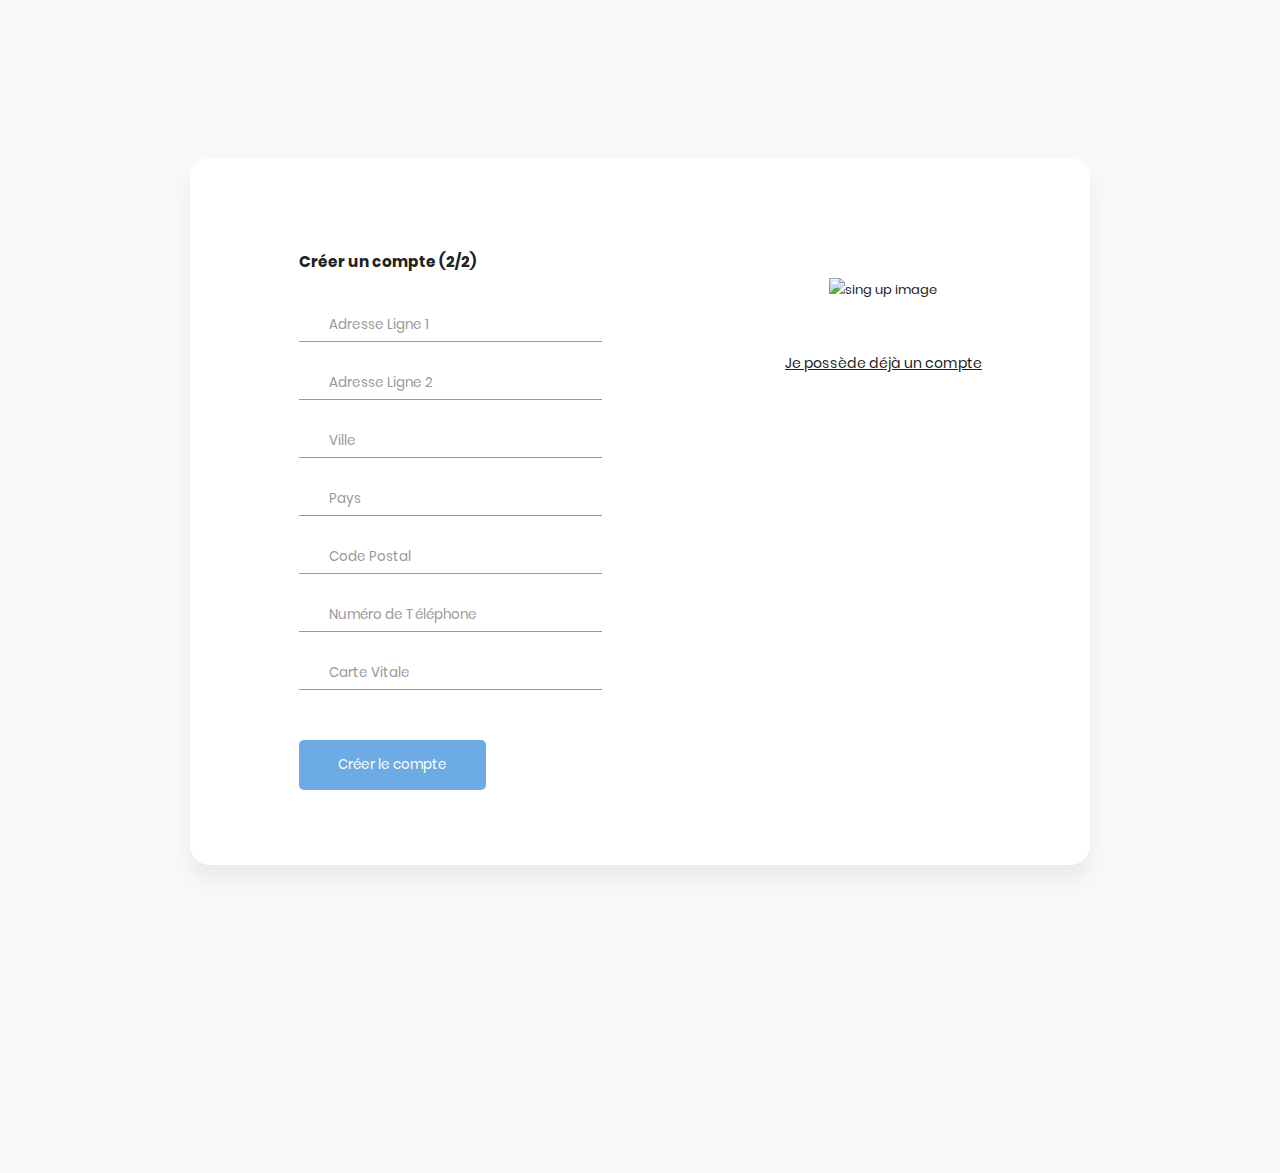
==== CreerCompte2.html @ 5ae64084 "Add files via upload" ====
<!DOCTYPE html>
<html lang="en">
<head>
    <meta charset="UTF-8">
    <meta name="viewport" content="width=device-width, initial-scale=1.0">
    <meta http-equiv="X-UA-Compatible" content="ie=edge">
    <title>Créer un Compte</title>

    <link rel="stylesheet" href="fonts/material-icon/css/material-design-iconic-font.min.css">

    <link rel="stylesheet" href="css/style.css">
    <link href="https://cdn.jsdelivr.net/npm/bootstrap@5.2.0-beta1/dist/css/bootstrap.min.css" rel="stylesheet" integrity="sha384-0evHe/X+R7YkIZDRvuzKMRqM+OrBnVFBL6DOitfPri4tjfHxaWutUpFmBp4vmVor" crossorigin="anonymous">
</head>
<body>

    <div class="main">

        <section class="signup">
            <div class="container">
                <div class="signup-content">
                    <div class="signup-form">
                        <h3 class="form-title">Créer un compte (2/2)</h3>
                        <form method="POST" class="register-form" id="register-form">
                            <div class="form-group">
                                <label for="AdL1"><i class="bi bi-house-fill"></i></label>
                                <input type="text" name="AdL1" id="AdL1" placeholder="Adresse Ligne 1"/>
                            </div>
                            <div class="form-group">
                                <label for="AdL2"><i class="bi bi-house-fill"></i></label>
                                <input type="text" name="AdL2" id="AdL2" placeholder="Adresse Ligne 2"/>
                            </div>
                            <div class="form-group">
                                <label for="Ville"><i class="bi bi-building"></i></label>
                                <input type="text" name="Ville" id="Ville" placeholder="Ville"/>
                            </div>
                            <div class="form-group">
                                <label for="Pays"><i class="bi bi-geo-alt-fill"></i></label>
                                <input type="text" name="Pays" id="Pays" placeholder="Pays"/>
                            </div>
                            <div class="form-group">
                                <label for="CopeP"><i class="bi bi-mailbox"></i></label>
                                <input type="text" name="CodeP" id="CodeP" placeholder="Code Postal"/>
                            </div>
                            <div class="form-group">
                                <label for="NumT"><i class="bi bi-phone"></i></label>
                                <input type="text" name="NumT" id="NumT" placeholder="Numéro de Téléphone"/>
                            </div>
                            
                            <div class="form-group">
                                <label for="CarteV"><i class="bi bi-postcard-heart-fill"></i></label>
                                <input type="text" name="CarteV" id="CarteV" placeholder="Carte Vitale"/>
                            </div>
                            <div class="form-group form-button">
                                <input type="submit" name="signup" id="signup" class="form-submit" value="Créer le compte"/>
                            </div>
                        </form>
                    </div>
                    <div class="signup-image">
                        <figure><img src="images/Docteur.jpg" alt="sing up image"></figure>
                        <a href="#" class="signup-image-link">Je possède déjà un compte</a>
                    </div>
                </div>
            </div>
    </div>

    <script src="vendor/jquery/jquery.min.js"></script>
    <script src="js/main.js"></script>
</body>
</html>
---- fonts/material-icon/css/material-design-iconic-font.min.css ----
@font-face{font-family:Material-Design-Iconic-Font;src:url(../fonts/Material-Design-Iconic-Font.woff2?v=2.2.0) format('woff2'),url(../fonts/Material-Design-Iconic-Font.woff?v=2.2.0) format('woff'),url(../fonts/Material-Design-Iconic-Font.ttf?v=2.2.0) format('truetype')}.zmdi{display:inline-block;font:normal normal normal 14px/1 'Material-Design-Iconic-Font';font-size:inherit;text-rendering:auto;-webkit-font-smoothing:antialiased;-moz-osx-font-smoothing:grayscale}.zmdi-hc-lg{font-size:1.33333333em;line-height:.75em;vertical-align:-15%}.zmdi-hc-2x{font-size:2em}.zmdi-hc-3x{font-size:3em}.zmdi-hc-4x{font-size:4em}.zmdi-hc-5x{font-size:5em}.zmdi-hc-fw{width:1.28571429em;text-align:center}.zmdi-hc-ul{padding-left:0;margin-left:2.14285714em;list-style-type:none}.zmdi-hc-ul>li{position:relative}.zmdi-hc-li{position:absolute;left:-2.14285714em;width:2.14285714em;top:.14285714em;text-align:center}.zmdi-hc-li.zmdi-hc-lg{left:-1.85714286em}.zmdi-hc-border{padding:.1em .25em;border:solid .1em #9e9e9e;border-radius:2px}.zmdi-hc-border-circle{padding:.1em .25em;border:solid .1em #9e9e9e;border-radius:50%}.zmdi.pull-left{float:left;margin-right:.15em}.zmdi.pull-right{float:right;margin-left:.15em}.zmdi-hc-spin{-webkit-animation:zmdi-spin 1.5s infinite linear;animation:zmdi-spin 1.5s infinite linear}.zmdi-hc-spin-reverse{-webkit-animation:zmdi-spin-reverse 1.5s infinite linear;animation:zmdi-spin-reverse 1.5s infinite linear}@-webkit-keyframes zmdi-spin{0%{-webkit-transform:rotate(0deg);transform:rotate(0deg)}100%{-webkit-transform:rotate(359deg);transform:rotate(359deg)}}@keyframes zmdi-spin{0%{-webkit-transform:rotate(0deg);transform:rotate(0deg)}100%{-webkit-transform:rotate(359deg);transform:rotate(359deg)}}@-webkit-keyframes zmdi-spin-reverse{0%{-webkit-transform:rotate(0deg);transform:rotate(0deg)}100%{-webkit-transform:rotate(-359deg);transform:rotate(-359deg)}}@keyframes zmdi-spin-reverse{0%{-webkit-transform:rotate(0deg);transform:rotate(0deg)}100%{-webkit-transform:rotate(-359deg);transform:rotate(-359deg)}}.zmdi-hc-rotate-90{-webkit-transform:rotate(90deg);-ms-transform:rotate(90deg);transform:rotate(90deg)}.zmdi-hc-rotate-180{-webkit-transform:rotate(180deg);-ms-transform:rotate(180deg);transform:rotate(180deg)}.zmdi-hc-rotate-270{-webkit-transform:rotate(270deg);-ms-transform:rotate(270deg);transform:rotate(270deg)}.zmdi-hc-flip-horizontal{-webkit-transform:scale(-1,1);-ms-transform:scale(-1,1);transform:scale(-1,1)}.zmdi-hc-flip-vertical{-webkit-transform:scale(1,-1);-ms-transform:scale(1,-1);transform:scale(1,-1)}.zmdi-hc-stack{position:relative;display:inline-block;width:2em;height:2em;line-height:2em;vertical-align:middle}.zmdi-hc-stack-1x,.zmdi-hc-stack-2x{position:absolute;left:0;width:100%;text-align:center}.zmdi-hc-stack-1x{line-height:inherit}.zmdi-hc-stack-2x{font-size:2em}.zmdi-hc-inverse{color:#fff}.zmdi-3d-rotation:before{content:'\f101'}.zmdi-airplane-off:before{content:'\f102'}.zmdi-airplane:before{content:'\f103'}.zmdi-album:before{content:'\f104'}.zmdi-archive:before{content:'\f105'}.zmdi-assignment-account:before{content:'\f106'}.zmdi-assignment-alert:before{content:'\f107'}.zmdi-assignment-check:before{content:'\f108'}.zmdi-assignment-o:before{content:'\f109'}.zmdi-assignment-return:before{content:'\f10a'}.zmdi-assignment-returned:before{content:'\f10b'}.zmdi-assignment:before{content:'\f10c'}.zmdi-attachment-alt:before{content:'\f10d'}.zmdi-attachment:before{content:'\f10e'}.zmdi-audio:before{content:'\f10f'}.zmdi-badge-check:before{content:'\f110'}.zmdi-balance-wallet:before{content:'\f111'}.zmdi-balance:before{content:'\f112'}.zmdi-battery-alert:before{content:'\f113'}.zmdi-battery-flash:before{content:'\f114'}.zmdi-battery-unknown:before{content:'\f115'}.zmdi-battery:before{content:'\f116'}.zmdi-bike:before{content:'\f117'}.zmdi-block-alt:before{content:'\f118'}.zmdi-block:before{content:'\f119'}.zmdi-boat:before{content:'\f11a'}.zmdi-book-image:before{content:'\f11b'}.zmdi-book:before{content:'\f11c'}.zmdi-bookmark-outline:before{content:'\f11d'}.zmdi-bookmark:before{content:'\f11e'}.zmdi-brush:before{content:'\f11f'}.zmdi-bug:before{content:'\f120'}.zmdi-bus:before{content:'\f121'}.zmdi-cake:before{content:'\f122'}.zmdi-car-taxi:before{content:'\f123'}.zmdi-car-wash:before{content:'\f124'}.zmdi-car:before{content:'\f125'}.zmdi-card-giftcard:before{content:'\f126'}.zmdi-card-membership:before{content:'\f127'}.zmdi-card-travel:before{content:'\f128'}.zmdi-card:before{content:'\f129'}.zmdi-case-check:before{content:'\f12a'}.zmdi-case-download:before{content:'\f12b'}.zmdi-case-play:before{content:'\f12c'}.zmdi-case:before{content:'\f12d'}.zmdi-cast-connected:before{content:'\f12e'}.zmdi-cast:before{content:'\f12f'}.zmdi-chart-donut:before{content:'\f130'}.zmdi-chart:before{content:'\f131'}.zmdi-city-alt:before{content:'\f132'}.zmdi-city:before{content:'\f133'}.zmdi-close-circle-o:before{content:'\f134'}.zmdi-close-circle:before{content:'\f135'}.zmdi-close:before{content:'\f136'}.zmdi-cocktail:before{content:'\f137'}.zmdi-code-setting:before{content:'\f138'}.zmdi-code-smartphone:before{content:'\f139'}.zmdi-code:before{content:'\f13a'}.zmdi-coffee:before{content:'\f13b'}.zmdi-collection-bookmark:before{content:'\f13c'}.zmdi-collection-case-play:before{content:'\f13d'}.zmdi-collection-folder-image:before{content:'\f13e'}.zmdi-collection-image-o:before{content:'\f13f'}.zmdi-collection-image:before{content:'\f140'}.zmdi-collection-item-1:before{content:'\f141'}.zmdi-collection-item-2:before{content:'\f142'}.zmdi-collection-item-3:before{content:'\f143'}.zmdi-collection-item-4:before{content:'\f144'}.zmdi-collection-item-5:before{content:'\f145'}.zmdi-collection-item-6:before{content:'\f146'}.zmdi-collection-item-7:before{content:'\f147'}.zmdi-collection-item-8:before{content:'\f148'}.zmdi-collection-item-9-plus:before{content:'\f149'}.zmdi-collection-item-9:before{content:'\f14a'}.zmdi-collection-item:before{content:'\f14b'}.zmdi-collection-music:before{content:'\f14c'}.zmdi-collection-pdf:before{content:'\f14d'}.zmdi-collection-plus:before{content:'\f14e'}.zmdi-collection-speaker:before{content:'\f14f'}.zmdi-collection-text:before{content:'\f150'}.zmdi-collection-video:before{content:'\f151'}.zmdi-compass:before{content:'\f152'}.zmdi-cutlery:before{content:'\f153'}.zmdi-delete:before{content:'\f154'}.zmdi-dialpad:before{content:'\f155'}.zmdi-dns:before{content:'\f156'}.zmdi-drink:before{content:'\f157'}.zmdi-edit:before{content:'\f158'}.zmdi-email-open:before{content:'\f159'}.zmdi-email:before{content:'\f15a'}.zmdi-eye-off:before{content:'\f15b'}.zmdi-eye:before{content:'\f15c'}.zmdi-eyedropper:before{content:'\f15d'}.zmdi-favorite-outline:before{content:'\f15e'}.zmdi-favorite:before{content:'\f15f'}.zmdi-filter-list:before{content:'\f160'}.zmdi-fire:before{content:'\f161'}.zmdi-flag:before{content:'\f162'}.zmdi-flare:before{content:'\f163'}.zmdi-flash-auto:before{content:'\f164'}.zmdi-flash-off:before{content:'\f165'}.zmdi-flash:before{content:'\f166'}.zmdi-flip:before{content:'\f167'}.zmdi-flower-alt:before{content:'\f168'}.zmdi-flower:before{content:'\f169'}.zmdi-font:before{content:'\f16a'}.zmdi-fullscreen-alt:before{content:'\f16b'}.zmdi-fullscreen-exit:before{content:'\f16c'}.zmdi-fullscreen:before{content:'\f16d'}.zmdi-functions:before{content:'\f16e'}.zmdi-gas-station:before{content:'\f16f'}.zmdi-gesture:before{content:'\f170'}.zmdi-globe-alt:before{content:'\f171'}.zmdi-globe-lock:before{content:'\f172'}.zmdi-globe:before{content:'\f173'}.zmdi-graduation-cap:before{content:'\f174'}.zmdi-home:before{content:'\f175'}.zmdi-hospital-alt:before{content:'\f176'}.zmdi-hospital:before{content:'\f177'}.zmdi-hotel:before{content:'\f178'}.zmdi-hourglass-alt:before{content:'\f179'}.zmdi-hourglass-outline:before{content:'\f17a'}.zmdi-hourglass:before{content:'\f17b'}.zmdi-http:before{content:'\f17c'}.zmdi-image-alt:before{content:'\f17d'}.zmdi-image-o:before{content:'\f17e'}.zmdi-image:before{content:'\f17f'}.zmdi-inbox:before{content:'\f180'}.zmdi-invert-colors-off:before{content:'\f181'}.zmdi-invert-colors:before{content:'\f182'}.zmdi-key:before{content:'\f183'}.zmdi-label-alt-outline:before{content:'\f184'}.zmdi-label-alt:before{content:'\f185'}.zmdi-label-heart:before{content:'\f186'}.zmdi-label:before{content:'\f187'}.zmdi-labels:before{content:'\f188'}.zmdi-lamp:before{content:'\f189'}.zmdi-landscape:before{content:'\f18a'}.zmdi-layers-off:before{content:'\f18b'}.zmdi-layers:before{content:'\f18c'}.zmdi-library:before{content:'\f18d'}.zmdi-link:before{content:'\f18e'}.zmdi-lock-open:before{content:'\f18f'}.zmdi-lock-outline:before{content:'\f190'}.zmdi-lock:before{content:'\f191'}.zmdi-mail-reply-all:before{content:'\f192'}.zmdi-mail-reply:before{content:'\f193'}.zmdi-mail-send:before{content:'\f194'}.zmdi-mall:before{content:'\f195'}.zmdi-map:before{content:'\f196'}.zmdi-menu:before{content:'\f197'}.zmdi-money-box:before{content:'\f198'}.zmdi-money-off:before{content:'\f199'}.zmdi-money:before{content:'\f19a'}.zmdi-more-vert:before{content:'\f19b'}.zmdi-more:before{content:'\f19c'}.zmdi-movie-alt:before{content:'\f19d'}.zmdi-movie:before{content:'\f19e'}.zmdi-nature-people:before{content:'\f19f'}.zmdi-nature:before{content:'\f1a0'}.zmdi-navigation:before{content:'\f1a1'}.zmdi-open-in-browser:before{content:'\f1a2'}.zmdi-open-in-new:before{content:'\f1a3'}.zmdi-palette:before{content:'\f1a4'}.zmdi-parking:before{content:'\f1a5'}.zmdi-pin-account:before{content:'\f1a6'}.zmdi-pin-assistant:before{content:'\f1a7'}.zmdi-pin-drop:before{content:'\f1a8'}.zmdi-pin-help:before{content:'\f1a9'}.zmdi-pin-off:before{content:'\f1aa'}.zmdi-pin:before{content:'\f1ab'}.zmdi-pizza:before{content:'\f1ac'}.zmdi-plaster:before{content:'\f1ad'}.zmdi-power-setting:before{content:'\f1ae'}.zmdi-power:before{content:'\f1af'}.zmdi-print:before{content:'\f1b0'}.zmdi-puzzle-piece:before{content:'\f1b1'}.zmdi-quote:before{content:'\f1b2'}.zmdi-railway:before{content:'\f1b3'}.zmdi-receipt:before{content:'\f1b4'}.zmdi-refresh-alt:before{content:'\f1b5'}.zmdi-refresh-sync-alert:before{content:'\f1b6'}.zmdi-refresh-sync-off:before{content:'\f1b7'}.zmdi-refresh-sync:before{content:'\f1b8'}.zmdi-refresh:before{content:'\f1b9'}.zmdi-roller:before{content:'\f1ba'}.zmdi-ruler:before{content:'\f1bb'}.zmdi-scissors:before{content:'\f1bc'}.zmdi-screen-rotation-lock:before{content:'\f1bd'}.zmdi-screen-rotation:before{content:'\f1be'}.zmdi-search-for:before{content:'\f1bf'}.zmdi-search-in-file:before{content:'\f1c0'}.zmdi-search-in-page:before{content:'\f1c1'}.zmdi-search-replace:before{content:'\f1c2'}.zmdi-search:before{content:'\f1c3'}.zmdi-seat:before{content:'\f1c4'}.zmdi-settings-square:before{content:'\f1c5'}.zmdi-settings:before{content:'\f1c6'}.zmdi-shield-check:before{content:'\f1c7'}.zmdi-shield-security:before{content:'\f1c8'}.zmdi-shopping-basket:before{content:'\f1c9'}.zmdi-shopping-cart-plus:before{content:'\f1ca'}.zmdi-shopping-cart:before{content:'\f1cb'}.zmdi-sign-in:before{content:'\f1cc'}.zmdi-sort-amount-asc:before{content:'\f1cd'}.zmdi-sort-amount-desc:before{content:'\f1ce'}.zmdi-sort-asc:before{content:'\f1cf'}.zmdi-sort-desc:before{content:'\f1d0'}.zmdi-spellcheck:before{content:'\f1d1'}.zmdi-storage:before{content:'\f1d2'}.zmdi-store-24:before{content:'\f1d3'}.zmdi-store:before{content:'\f1d4'}.zmdi-subway:before{content:'\f1d5'}.zmdi-sun:before{content:'\f1d6'}.zmdi-tab-unselected:before{content:'\f1d7'}.zmdi-tab:before{content:'\f1d8'}.zmdi-tag-close:before{content:'\f1d9'}.zmdi-tag-more:before{content:'\f1da'}.zmdi-tag:before{content:'\f1db'}.zmdi-thumb-down:before{content:'\f1dc'}.zmdi-thumb-up-down:before{content:'\f1dd'}.zmdi-thumb-up:before{content:'\f1de'}.zmdi-ticket-star:before{content:'\f1df'}.zmdi-toll:before{content:'\f1e0'}.zmdi-toys:before{content:'\f1e1'}.zmdi-traffic:before{content:'\f1e2'}.zmdi-translate:before{content:'\f1e3'}.zmdi-triangle-down:before{content:'\f1e4'}.zmdi-triangle-up:before{content:'\f1e5'}.zmdi-truck:before{content:'\f1e6'}.zmdi-turning-sign:before{content:'\f1e7'}.zmdi-wallpaper:before{content:'\f1e8'}.zmdi-washing-machine:before{content:'\f1e9'}.zmdi-window-maximize:before{content:'\f1ea'}.zmdi-window-minimize:before{content:'\f1eb'}.zmdi-window-restore:before{content:'\f1ec'}.zmdi-wrench:before{content:'\f1ed'}.zmdi-zoom-in:before{content:'\f1ee'}.zmdi-zoom-out:before{content:'\f1ef'}.zmdi-alert-circle-o:before{content:'\f1f0'}.zmdi-alert-circle:before{content:'\f1f1'}.zmdi-alert-octagon:before{content:'\f1f2'}.zmdi-alert-polygon:before{content:'\f1f3'}.zmdi-alert-triangle:before{content:'\f1f4'}.zmdi-help-outline:before{content:'\f1f5'}.zmdi-help:before{content:'\f1f6'}.zmdi-info-outline:before{content:'\f1f7'}.zmdi-info:before{content:'\f1f8'}.zmdi-notifications-active:before{content:'\f1f9'}.zmdi-notifications-add:before{content:'\f1fa'}.zmdi-notifications-none:before{content:'\f1fb'}.zmdi-notifications-off:before{content:'\f1fc'}.zmdi-notifications-paused:before{content:'\f1fd'}.zmdi-notifications:before{content:'\f1fe'}.zmdi-account-add:before{content:'\f1ff'}.zmdi-account-box-mail:before{content:'\f200'}.zmdi-account-box-o:before{content:'\f201'}.zmdi-account-box-phone:before{content:'\f202'}.zmdi-account-box:before{content:'\f203'}.zmdi-account-calendar:before{content:'\f204'}.zmdi-account-circle:before{content:'\f205'}.zmdi-account-o:before{content:'\f206'}.zmdi-account:before{content:'\f207'}.zmdi-accounts-add:before{content:'\f208'}.zmdi-accounts-alt:before{content:'\f209'}.zmdi-accounts-list-alt:before{content:'\f20a'}.zmdi-accounts-list:before{content:'\f20b'}.zmdi-accounts-outline:before{content:'\f20c'}.zmdi-accounts:before{content:'\f20d'}.zmdi-face:before{content:'\f20e'}.zmdi-female:before{content:'\f20f'}.zmdi-male-alt:before{content:'\f210'}.zmdi-male-female:before{content:'\f211'}.zmdi-male:before{content:'\f212'}.zmdi-mood-bad:before{content:'\f213'}.zmdi-mood:before{content:'\f214'}.zmdi-run:before{content:'\f215'}.zmdi-walk:before{content:'\f216'}.zmdi-cloud-box:before{content:'\f217'}.zmdi-cloud-circle:before{content:'\f218'}.zmdi-cloud-done:before{content:'\f219'}.zmdi-cloud-download:before{content:'\f21a'}.zmdi-cloud-off:before{content:'\f21b'}.zmdi-cloud-outline-alt:before{content:'\f21c'}.zmdi-cloud-outline:before{content:'\f21d'}.zmdi-cloud-upload:before{content:'\f21e'}.zmdi-cloud:before{content:'\f21f'}.zmdi-download:before{content:'\f220'}.zmdi-file-plus:before{content:'\f221'}.zmdi-file-text:before{content:'\f222'}.zmdi-file:before{content:'\f223'}.zmdi-folder-outline:before{content:'\f224'}.zmdi-folder-person:before{content:'\f225'}.zmdi-folder-star-alt:before{content:'\f226'}.zmdi-folder-star:before{content:'\f227'}.zmdi-folder:before{content:'\f228'}.zmdi-gif:before{content:'\f229'}.zmdi-upload:before{content:'\f22a'}.zmdi-border-all:before{content:'\f22b'}.zmdi-border-bottom:before{content:'\f22c'}.zmdi-border-clear:before{content:'\f22d'}.zmdi-border-color:before{content:'\f22e'}.zmdi-border-horizontal:before{content:'\f22f'}.zmdi-border-inner:before{content:'\f230'}.zmdi-border-left:before{content:'\f231'}.zmdi-border-outer:before{content:'\f232'}.zmdi-border-right:before{content:'\f233'}.zmdi-border-style:before{content:'\f234'}.zmdi-border-top:before{content:'\f235'}.zmdi-border-vertical:before{content:'\f236'}.zmdi-copy:before{content:'\f237'}.zmdi-crop:before{content:'\f238'}.zmdi-format-align-center:before{content:'\f239'}.zmdi-format-align-justify:before{content:'\f23a'}.zmdi-format-align-left:before{content:'\f23b'}.zmdi-format-align-right:before{content:'\f23c'}.zmdi-format-bold:before{content:'\f23d'}.zmdi-format-clear-all:before{content:'\f23e'}.zmdi-format-clear:before{content:'\f23f'}.zmdi-format-color-fill:before{content:'\f240'}.zmdi-format-color-reset:before{content:'\f241'}.zmdi-format-color-text:before{content:'\f242'}.zmdi-format-indent-decrease:before{content:'\f243'}.zmdi-format-indent-increase:before{content:'\f244'}.zmdi-format-italic:before{content:'\f245'}.zmdi-format-line-spacing:before{content:'\f246'}.zmdi-format-list-bulleted:before{content:'\f247'}.zmdi-format-list-numbered:before{content:'\f248'}.zmdi-format-ltr:before{content:'\f249'}.zmdi-format-rtl:before{content:'\f24a'}.zmdi-format-size:before{content:'\f24b'}.zmdi-format-strikethrough-s:before{content:'\f24c'}.zmdi-format-strikethrough:before{content:'\f24d'}.zmdi-format-subject:before{content:'\f24e'}.zmdi-format-underlined:before{content:'\f24f'}.zmdi-format-valign-bottom:before{content:'\f250'}.zmdi-format-valign-center:before{content:'\f251'}.zmdi-format-valign-top:before{content:'\f252'}.zmdi-redo:before{content:'\f253'}.zmdi-select-all:before{content:'\f254'}.zmdi-space-bar:before{content:'\f255'}.zmdi-text-format:before{content:'\f256'}.zmdi-transform:before{content:'\f257'}.zmdi-undo:before{content:'\f258'}.zmdi-wrap-text:before{content:'\f259'}.zmdi-comment-alert:before{content:'\f25a'}.zmdi-comment-alt-text:before{content:'\f25b'}.zmdi-comment-alt:before{content:'\f25c'}.zmdi-comment-edit:before{content:'\f25d'}.zmdi-comment-image:before{content:'\f25e'}.zmdi-comment-list:before{content:'\f25f'}.zmdi-comment-more:before{content:'\f260'}.zmdi-comment-outline:before{content:'\f261'}.zmdi-comment-text-alt:before{content:'\f262'}.zmdi-comment-text:before{content:'\f263'}.zmdi-comment-video:before{content:'\f264'}.zmdi-comment:before{content:'\f265'}.zmdi-comments:before{content:'\f266'}.zmdi-check-all:before{content:'\f267'}.zmdi-check-circle-u:before{content:'\f268'}.zmdi-check-circle:before{content:'\f269'}.zmdi-check-square:before{content:'\f26a'}.zmdi-check:before{content:'\f26b'}.zmdi-circle-o:before{content:'\f26c'}.zmdi-circle:before{content:'\f26d'}.zmdi-dot-circle-alt:before{content:'\f26e'}.zmdi-dot-circle:before{content:'\f26f'}.zmdi-minus-circle-outline:before{content:'\f270'}.zmdi-minus-circle:before{content:'\f271'}.zmdi-minus-square:before{content:'\f272'}.zmdi-minus:before{content:'\f273'}.zmdi-plus-circle-o-duplicate:before{content:'\f274'}.zmdi-plus-circle-o:before{content:'\f275'}.zmdi-plus-circle:before{content:'\f276'}.zmdi-plus-square:before{content:'\f277'}.zmdi-plus:before{content:'\f278'}.zmdi-square-o:before{content:'\f279'}.zmdi-star-circle:before{content:'\f27a'}.zmdi-star-half:before{content:'\f27b'}.zmdi-star-outline:before{content:'\f27c'}.zmdi-star:before{content:'\f27d'}.zmdi-bluetooth-connected:before{content:'\f27e'}.zmdi-bluetooth-off:before{content:'\f27f'}.zmdi-bluetooth-search:before{content:'\f280'}.zmdi-bluetooth-setting:before{content:'\f281'}.zmdi-bluetooth:before{content:'\f282'}.zmdi-camera-add:before{content:'\f283'}.zmdi-camera-alt:before{content:'\f284'}.zmdi-camera-bw:before{content:'\f285'}.zmdi-camera-front:before{content:'\f286'}.zmdi-camera-mic:before{content:'\f287'}.zmdi-camera-party-mode:before{content:'\f288'}.zmdi-camera-rear:before{content:'\f289'}.zmdi-camera-roll:before{content:'\f28a'}.zmdi-camera-switch:before{content:'\f28b'}.zmdi-camera:before{content:'\f28c'}.zmdi-card-alert:before{content:'\f28d'}.zmdi-card-off:before{content:'\f28e'}.zmdi-card-sd:before{content:'\f28f'}.zmdi-card-sim:before{content:'\f290'}.zmdi-desktop-mac:before{content:'\f291'}.zmdi-desktop-windows:before{content:'\f292'}.zmdi-device-hub:before{content:'\f293'}.zmdi-devices-off:before{content:'\f294'}.zmdi-devices:before{content:'\f295'}.zmdi-dock:before{content:'\f296'}.zmdi-floppy:before{content:'\f297'}.zmdi-gamepad:before{content:'\f298'}.zmdi-gps-dot:before{content:'\f299'}.zmdi-gps-off:before{content:'\f29a'}.zmdi-gps:before{content:'\f29b'}.zmdi-headset-mic:before{content:'\f29c'}.zmdi-headset:before{content:'\f29d'}.zmdi-input-antenna:before{content:'\f29e'}.zmdi-input-composite:before{content:'\f29f'}.zmdi-input-hdmi:before{content:'\f2a0'}.zmdi-input-power:before{content:'\f2a1'}.zmdi-input-svideo:before{content:'\f2a2'}.zmdi-keyboard-hide:before{content:'\f2a3'}.zmdi-keyboard:before{content:'\f2a4'}.zmdi-laptop-chromebook:before{content:'\f2a5'}.zmdi-laptop-mac:before{content:'\f2a6'}.zmdi-laptop:before{content:'\f2a7'}.zmdi-mic-off:before{content:'\f2a8'}.zmdi-mic-outline:before{content:'\f2a9'}.zmdi-mic-setting:before{content:'\f2aa'}.zmdi-mic:before{content:'\f2ab'}.zmdi-mouse:before{content:'\f2ac'}.zmdi-network-alert:before{content:'\f2ad'}.zmdi-network-locked:before{content:'\f2ae'}.zmdi-network-off:before{content:'\f2af'}.zmdi-network-outline:before{content:'\f2b0'}.zmdi-network-setting:before{content:'\f2b1'}.zmdi-network:before{content:'\f2b2'}.zmdi-phone-bluetooth:before{content:'\f2b3'}.zmdi-phone-end:before{content:'\f2b4'}.zmdi-phone-forwarded:before{content:'\f2b5'}.zmdi-phone-in-talk:before{content:'\f2b6'}.zmdi-phone-locked:before{content:'\f2b7'}.zmdi-phone-missed:before{content:'\f2b8'}.zmdi-phone-msg:before{content:'\f2b9'}.zmdi-phone-paused:before{content:'\f2ba'}.zmdi-phone-ring:before{content:'\f2bb'}.zmdi-phone-setting:before{content:'\f2bc'}.zmdi-phone-sip:before{content:'\f2bd'}.zmdi-phone:before{content:'\f2be'}.zmdi-portable-wifi-changes:before{content:'\f2bf'}.zmdi-portable-wifi-off:before{content:'\f2c0'}.zmdi-portable-wifi:before{content:'\f2c1'}.zmdi-radio:before{content:'\f2c2'}.zmdi-reader:before{content:'\f2c3'}.zmdi-remote-control-alt:before{content:'\f2c4'}.zmdi-remote-control:before{content:'\f2c5'}.zmdi-router:before{content:'\f2c6'}.zmdi-scanner:before{content:'\f2c7'}.zmdi-smartphone-android:before{content:'\f2c8'}.zmdi-smartphone-download:before{content:'\f2c9'}.zmdi-smartphone-erase:before{content:'\f2ca'}.zmdi-smartphone-info:before{content:'\f2cb'}.zmdi-smartphone-iphone:before{content:'\f2cc'}.zmdi-smartphone-landscape-lock:before{content:'\f2cd'}.zmdi-smartphone-landscape:before{content:'\f2ce'}.zmdi-smartphone-lock:before{content:'\f2cf'}.zmdi-smartphone-portrait-lock:before{content:'\f2d0'}.zmdi-smartphone-ring:before{content:'\f2d1'}.zmdi-smartphone-setting:before{content:'\f2d2'}.zmdi-smartphone-setup:before{content:'\f2d3'}.zmdi-smartphone:before{content:'\f2d4'}.zmdi-speaker:before{content:'\f2d5'}.zmdi-tablet-android:before{content:'\f2d6'}.zmdi-tablet-mac:before{content:'\f2d7'}.zmdi-tablet:before{content:'\f2d8'}.zmdi-tv-alt-play:before{content:'\f2d9'}.zmdi-tv-list:before{content:'\f2da'}.zmdi-tv-play:before{content:'\f2db'}.zmdi-tv:before{content:'\f2dc'}.zmdi-usb:before{content:'\f2dd'}.zmdi-videocam-off:before{content:'\f2de'}.zmdi-videocam-switch:before{content:'\f2df'}.zmdi-videocam:before{content:'\f2e0'}.zmdi-watch:before{content:'\f2e1'}.zmdi-wifi-alt-2:before{content:'\f2e2'}.zmdi-wifi-alt:before{content:'\f2e3'}.zmdi-wifi-info:before{content:'\f2e4'}.zmdi-wifi-lock:before{content:'\f2e5'}.zmdi-wifi-off:before{content:'\f2e6'}.zmdi-wifi-outline:before{content:'\f2e7'}.zmdi-wifi:before{content:'\f2e8'}.zmdi-arrow-left-bottom:before{content:'\f2e9'}.zmdi-arrow-left:before{content:'\f2ea'}.zmdi-arrow-merge:before{content:'\f2eb'}.zmdi-arrow-missed:before{content:'\f2ec'}.zmdi-arrow-right-top:before{content:'\f2ed'}.zmdi-arrow-right:before{content:'\f2ee'}.zmdi-arrow-split:before{content:'\f2ef'}.zmdi-arrows:before{content:'\f2f0'}.zmdi-caret-down-circle:before{content:'\f2f1'}.zmdi-caret-down:before{content:'\f2f2'}.zmdi-caret-left-circle:before{content:'\f2f3'}.zmdi-caret-left:before{content:'\f2f4'}.zmdi-caret-right-circle:before{content:'\f2f5'}.zmdi-caret-right:before{content:'\f2f6'}.zmdi-caret-up-circle:before{content:'\f2f7'}.zmdi-caret-up:before{content:'\f2f8'}.zmdi-chevron-down:before{content:'\f2f9'}.zmdi-chevron-left:before{content:'\f2fa'}.zmdi-chevron-right:before{content:'\f2fb'}.zmdi-chevron-up:before{content:'\f2fc'}.zmdi-forward:before{content:'\f2fd'}.zmdi-long-arrow-down:before{content:'\f2fe'}.zmdi-long-arrow-left:before{content:'\f2ff'}.zmdi-long-arrow-return:before{content:'\f300'}.zmdi-long-arrow-right:before{content:'\f301'}.zmdi-long-arrow-tab:before{content:'\f302'}.zmdi-long-arrow-up:before{content:'\f303'}.zmdi-rotate-ccw:before{content:'\f304'}.zmdi-rotate-cw:before{content:'\f305'}.zmdi-rotate-left:before{content:'\f306'}.zmdi-rotate-right:before{content:'\f307'}.zmdi-square-down:before{content:'\f308'}.zmdi-square-right:before{content:'\f309'}.zmdi-swap-alt:before{content:'\f30a'}.zmdi-swap-vertical-circle:before{content:'\f30b'}.zmdi-swap-vertical:before{content:'\f30c'}.zmdi-swap:before{content:'\f30d'}.zmdi-trending-down:before{content:'\f30e'}.zmdi-trending-flat:before{content:'\f30f'}.zmdi-trending-up:before{content:'\f310'}.zmdi-unfold-less:before{content:'\f311'}.zmdi-unfold-more:before{content:'\f312'}.zmdi-apps:before{content:'\f313'}.zmdi-grid-off:before{content:'\f314'}.zmdi-grid:before{content:'\f315'}.zmdi-view-agenda:before{content:'\f316'}.zmdi-view-array:before{content:'\f317'}.zmdi-view-carousel:before{content:'\f318'}.zmdi-view-column:before{content:'\f319'}.zmdi-view-comfy:before{content:'\f31a'}.zmdi-view-compact:before{content:'\f31b'}.zmdi-view-dashboard:before{content:'\f31c'}.zmdi-view-day:before{content:'\f31d'}.zmdi-view-headline:before{content:'\f31e'}.zmdi-view-list-alt:before{content:'\f31f'}.zmdi-view-list:before{content:'\f320'}.zmdi-view-module:before{content:'\f321'}.zmdi-view-quilt:before{content:'\f322'}.zmdi-view-stream:before{content:'\f323'}.zmdi-view-subtitles:before{content:'\f324'}.zmdi-view-toc:before{content:'\f325'}.zmdi-view-web:before{content:'\f326'}.zmdi-view-week:before{content:'\f327'}.zmdi-widgets:before{content:'\f328'}.zmdi-alarm-check:before{content:'\f329'}.zmdi-alarm-off:before{content:'\f32a'}.zmdi-alarm-plus:before{content:'\f32b'}.zmdi-alarm-snooze:before{content:'\f32c'}.zmdi-alarm:before{content:'\f32d'}.zmdi-calendar-alt:before{content:'\f32e'}.zmdi-calendar-check:before{content:'\f32f'}.zmdi-calendar-close:before{content:'\f330'}.zmdi-calendar-note:before{content:'\f331'}.zmdi-calendar:before{content:'\f332'}.zmdi-time-countdown:before{content:'\f333'}.zmdi-time-interval:before{content:'\f334'}.zmdi-time-restore-setting:before{content:'\f335'}.zmdi-time-restore:before{content:'\f336'}.zmdi-time:before{content:'\f337'}.zmdi-timer-off:before{content:'\f338'}.zmdi-timer:before{content:'\f339'}.zmdi-android-alt:before{content:'\f33a'}.zmdi-android:before{content:'\f33b'}.zmdi-apple:before{content:'\f33c'}.zmdi-behance:before{content:'\f33d'}.zmdi-codepen:before{content:'\f33e'}.zmdi-dribbble:before{content:'\f33f'}.zmdi-dropbox:before{content:'\f340'}.zmdi-evernote:before{content:'\f341'}.zmdi-facebook-box:before{content:'\f342'}.zmdi-facebook:before{content:'\f343'}.zmdi-github-box:before{content:'\f344'}.zmdi-github:before{content:'\f345'}.zmdi-google-drive:before{content:'\f346'}.zmdi-google-earth:before{content:'\f347'}.zmdi-google-glass:before{content:'\f348'}.zmdi-google-maps:before{content:'\f349'}.zmdi-google-pages:before{content:'\f34a'}.zmdi-google-play:before{content:'\f34b'}.zmdi-google-plus-box:before{content:'\f34c'}.zmdi-google-plus:before{content:'\f34d'}.zmdi-google:before{content:'\f34e'}.zmdi-instagram:before{content:'\f34f'}.zmdi-language-css3:before{content:'\f350'}.zmdi-language-html5:before{content:'\f351'}.zmdi-language-javascript:before{content:'\f352'}.zmdi-language-python-alt:before{content:'\f353'}.zmdi-language-python:before{content:'\f354'}.zmdi-lastfm:before{content:'\f355'}.zmdi-linkedin-box:before{content:'\f356'}.zmdi-paypal:before{content:'\f357'}.zmdi-pinterest-box:before{content:'\f358'}.zmdi-pocket:before{content:'\f359'}.zmdi-polymer:before{content:'\f35a'}.zmdi-share:before{content:'\f35b'}.zmdi-stackoverflow:before{content:'\f35c'}.zmdi-steam-square:before{content:'\f35d'}.zmdi-steam:before{content:'\f35e'}.zmdi-twitter-box:before{content:'\f35f'}.zmdi-twitter:before{content:'\f360'}.zmdi-vk:before{content:'\f361'}.zmdi-wikipedia:before{content:'\f362'}.zmdi-windows:before{content:'\f363'}.zmdi-aspect-ratio-alt:before{content:'\f364'}.zmdi-aspect-ratio:before{content:'\f365'}.zmdi-blur-circular:before{content:'\f366'}.zmdi-blur-linear:before{content:'\f367'}.zmdi-blur-off:before{content:'\f368'}.zmdi-blur:before{content:'\f369'}.zmdi-brightness-2:before{content:'\f36a'}.zmdi-brightness-3:before{content:'\f36b'}.zmdi-brightness-4:before{content:'\f36c'}.zmdi-brightness-5:before{content:'\f36d'}.zmdi-brightness-6:before{content:'\f36e'}.zmdi-brightness-7:before{content:'\f36f'}.zmdi-brightness-auto:before{content:'\f370'}.zmdi-brightness-setting:before{content:'\f371'}.zmdi-broken-image:before{content:'\f372'}.zmdi-center-focus-strong:before{content:'\f373'}.zmdi-center-focus-weak:before{content:'\f374'}.zmdi-compare:before{content:'\f375'}.zmdi-crop-16-9:before{content:'\f376'}.zmdi-crop-3-2:before{content:'\f377'}.zmdi-crop-5-4:before{content:'\f378'}.zmdi-crop-7-5:before{content:'\f379'}.zmdi-crop-din:before{content:'\f37a'}.zmdi-crop-free:before{content:'\f37b'}.zmdi-crop-landscape:before{content:'\f37c'}.zmdi-crop-portrait:before{content:'\f37d'}.zmdi-crop-square:before{content:'\f37e'}.zmdi-exposure-alt:before{content:'\f37f'}.zmdi-exposure:before{content:'\f380'}.zmdi-filter-b-and-w:before{content:'\f381'}.zmdi-filter-center-focus:before{content:'\f382'}.zmdi-filter-frames:before{content:'\f383'}.zmdi-filter-tilt-shift:before{content:'\f384'}.zmdi-gradient:before{content:'\f385'}.zmdi-grain:before{content:'\f386'}.zmdi-graphic-eq:before{content:'\f387'}.zmdi-hdr-off:before{content:'\f388'}.zmdi-hdr-strong:before{content:'\f389'}.zmdi-hdr-weak:before{content:'\f38a'}.zmdi-hdr:before{content:'\f38b'}.zmdi-iridescent:before{content:'\f38c'}.zmdi-leak-off:before{content:'\f38d'}.zmdi-leak:before{content:'\f38e'}.zmdi-looks:before{content:'\f38f'}.zmdi-loupe:before{content:'\f390'}.zmdi-panorama-horizontal:before{content:'\f391'}.zmdi-panorama-vertical:before{content:'\f392'}.zmdi-panorama-wide-angle:before{content:'\f393'}.zmdi-photo-size-select-large:before{content:'\f394'}.zmdi-photo-size-select-small:before{content:'\f395'}.zmdi-picture-in-picture:before{content:'\f396'}.zmdi-slideshow:before{content:'\f397'}.zmdi-texture:before{content:'\f398'}.zmdi-tonality:before{content:'\f399'}.zmdi-vignette:before{content:'\f39a'}.zmdi-wb-auto:before{content:'\f39b'}.zmdi-eject-alt:before{content:'\f39c'}.zmdi-eject:before{content:'\f39d'}.zmdi-equalizer:before{content:'\f39e'}.zmdi-fast-forward:before{content:'\f39f'}.zmdi-fast-rewind:before{content:'\f3a0'}.zmdi-forward-10:before{content:'\f3a1'}.zmdi-forward-30:before{content:'\f3a2'}.zmdi-forward-5:before{content:'\f3a3'}.zmdi-hearing:before{content:'\f3a4'}.zmdi-pause-circle-outline:before{content:'\f3a5'}.zmdi-pause-circle:before{content:'\f3a6'}.zmdi-pause:before{content:'\f3a7'}.zmdi-play-circle-outline:before{content:'\f3a8'}.zmdi-play-circle:before{content:'\f3a9'}.zmdi-play:before{content:'\f3aa'}.zmdi-playlist-audio:before{content:'\f3ab'}.zmdi-playlist-plus:before{content:'\f3ac'}.zmdi-repeat-one:before{content:'\f3ad'}.zmdi-repeat:before{content:'\f3ae'}.zmdi-replay-10:before{content:'\f3af'}.zmdi-replay-30:before{content:'\f3b0'}.zmdi-replay-5:before{content:'\f3b1'}.zmdi-replay:before{content:'\f3b2'}.zmdi-shuffle:before{content:'\f3b3'}.zmdi-skip-next:before{content:'\f3b4'}.zmdi-skip-previous:before{content:'\f3b5'}.zmdi-stop:before{content:'\f3b6'}.zmdi-surround-sound:before{content:'\f3b7'}.zmdi-tune:before{content:'\f3b8'}.zmdi-volume-down:before{content:'\f3b9'}.zmdi-volume-mute:before{content:'\f3ba'}.zmdi-volume-off:before{content:'\f3bb'}.zmdi-volume-up:before{content:'\f3bc'}.zmdi-n-1-square:before{content:'\f3bd'}.zmdi-n-2-square:before{content:'\f3be'}.zmdi-n-3-square:before{content:'\f3bf'}.zmdi-n-4-square:before{content:'\f3c0'}.zmdi-n-5-square:before{content:'\f3c1'}.zmdi-n-6-square:before{content:'\f3c2'}.zmdi-neg-1:before{content:'\f3c3'}.zmdi-neg-2:before{content:'\f3c4'}.zmdi-plus-1:before{content:'\f3c5'}.zmdi-plus-2:before{content:'\f3c6'}.zmdi-sec-10:before{content:'\f3c7'}.zmdi-sec-3:before{content:'\f3c8'}.zmdi-zero:before{content:'\f3c9'}.zmdi-airline-seat-flat-angled:before{content:'\f3ca'}.zmdi-airline-seat-flat:before{content:'\f3cb'}.zmdi-airline-seat-individual-suite:before{content:'\f3cc'}.zmdi-airline-seat-legroom-extra:before{content:'\f3cd'}.zmdi-airline-seat-legroom-normal:before{content:'\f3ce'}.zmdi-airline-seat-legroom-reduced:before{content:'\f3cf'}.zmdi-airline-seat-recline-extra:before{content:'\f3d0'}.zmdi-airline-seat-recline-normal:before{content:'\f3d1'}.zmdi-airplay:before{content:'\f3d2'}.zmdi-closed-caption:before{content:'\f3d3'}.zmdi-confirmation-number:before{content:'\f3d4'}.zmdi-developer-board:before{content:'\f3d5'}.zmdi-disc-full:before{content:'\f3d6'}.zmdi-explicit:before{content:'\f3d7'}.zmdi-flight-land:before{content:'\f3d8'}.zmdi-flight-takeoff:before{content:'\f3d9'}.zmdi-flip-to-back:before{content:'\f3da'}.zmdi-flip-to-front:before{content:'\f3db'}.zmdi-group-work:before{content:'\f3dc'}.zmdi-hd:before{content:'\f3dd'}.zmdi-hq:before{content:'\f3de'}.zmdi-markunread-mailbox:before{content:'\f3df'}.zmdi-memory:before{content:'\f3e0'}.zmdi-nfc:before{content:'\f3e1'}.zmdi-play-for-work:before{content:'\f3e2'}.zmdi-power-input:before{content:'\f3e3'}.zmdi-present-to-all:before{content:'\f3e4'}.zmdi-satellite:before{content:'\f3e5'}.zmdi-tap-and-play:before{content:'\f3e6'}.zmdi-vibration:before{content:'\f3e7'}.zmdi-voicemail:before{content:'\f3e8'}.zmdi-group:before{content:'\f3e9'}.zmdi-rss:before{content:'\f3ea'}.zmdi-shape:before{content:'\f3eb'}.zmdi-spinner:before{content:'\f3ec'}.zmdi-ungroup:before{content:'\f3ed'}.zmdi-500px:before{content:'\f3ee'}.zmdi-8tracks:before{content:'\f3ef'}.zmdi-amazon:before{content:'\f3f0'}.zmdi-blogger:before{content:'\f3f1'}.zmdi-delicious:before{content:'\f3f2'}.zmdi-disqus:before{content:'\f3f3'}.zmdi-flattr:before{content:'\f3f4'}.zmdi-flickr:before{content:'\f3f5'}.zmdi-github-alt:before{content:'\f3f6'}.zmdi-google-old:before{content:'\f3f7'}.zmdi-linkedin:before{content:'\f3f8'}.zmdi-odnoklassniki:before{content:'\f3f9'}.zmdi-outlook:before{content:'\f3fa'}.zmdi-paypal-alt:before{content:'\f3fb'}.zmdi-pinterest:before{content:'\f3fc'}.zmdi-playstation:before{content:'\f3fd'}.zmdi-reddit:before{content:'\f3fe'}.zmdi-skype:before{content:'\f3ff'}.zmdi-slideshare:before{content:'\f400'}.zmdi-soundcloud:before{content:'\f401'}.zmdi-tumblr:before{content:'\f402'}.zmdi-twitch:before{content:'\f403'}.zmdi-vimeo:before{content:'\f404'}.zmdi-whatsapp:before{content:'\f405'}.zmdi-xbox:before{content:'\f406'}.zmdi-yahoo:before{content:'\f407'}.zmdi-youtube-play:before{content:'\f408'}.zmdi-youtube:before{content:'\f409'}.zmdi-3d-rotation:before{content:'\f101'}.zmdi-airplane-off:before{content:'\f102'}.zmdi-airplane:before{content:'\f103'}.zmdi-album:before{content:'\f104'}.zmdi-archive:before{content:'\f105'}.zmdi-assignment-account:before{content:'\f106'}.zmdi-assignment-alert:before{content:'\f107'}.zmdi-assignment-check:before{content:'\f108'}.zmdi-assignment-o:before{content:'\f109'}.zmdi-assignment-return:before{content:'\f10a'}.zmdi-assignment-returned:before{content:'\f10b'}.zmdi-assignment:before{content:'\f10c'}.zmdi-attachment-alt:before{content:'\f10d'}.zmdi-attachment:before{content:'\f10e'}.zmdi-audio:before{content:'\f10f'}.zmdi-badge-check:before{content:'\f110'}.zmdi-balance-wallet:before{content:'\f111'}.zmdi-balance:before{content:'\f112'}.zmdi-battery-alert:before{content:'\f113'}.zmdi-battery-flash:before{content:'\f114'}.zmdi-battery-unknown:before{content:'\f115'}.zmdi-battery:before{content:'\f116'}.zmdi-bike:before{content:'\f117'}.zmdi-block-alt:before{content:'\f118'}.zmdi-block:before{content:'\f119'}.zmdi-boat:before{content:'\f11a'}.zmdi-book-image:before{content:'\f11b'}.zmdi-book:before{content:'\f11c'}.zmdi-bookmark-outline:before{content:'\f11d'}.zmdi-bookmark:before{content:'\f11e'}.zmdi-brush:before{content:'\f11f'}.zmdi-bug:before{content:'\f120'}.zmdi-bus:before{content:'\f121'}.zmdi-cake:before{content:'\f122'}.zmdi-car-taxi:before{content:'\f123'}.zmdi-car-wash:before{content:'\f124'}.zmdi-car:before{content:'\f125'}.zmdi-card-giftcard:before{content:'\f126'}.zmdi-card-membership:before{content:'\f127'}.zmdi-card-travel:before{content:'\f128'}.zmdi-card:before{content:'\f129'}.zmdi-case-check:before{content:'\f12a'}.zmdi-case-download:before{content:'\f12b'}.zmdi-case-play:before{content:'\f12c'}.zmdi-case:before{content:'\f12d'}.zmdi-cast-connected:before{content:'\f12e'}.zmdi-cast:before{content:'\f12f'}.zmdi-chart-donut:before{content:'\f130'}.zmdi-chart:before{content:'\f131'}.zmdi-city-alt:before{content:'\f132'}.zmdi-city:before{content:'\f133'}.zmdi-close-circle-o:before{content:'\f134'}.zmdi-close-circle:before{content:'\f135'}.zmdi-close:before{content:'\f136'}.zmdi-cocktail:before{content:'\f137'}.zmdi-code-setting:before{content:'\f138'}.zmdi-code-smartphone:before{content:'\f139'}.zmdi-code:before{content:'\f13a'}.zmdi-coffee:before{content:'\f13b'}.zmdi-collection-bookmark:before{content:'\f13c'}.zmdi-collection-case-play:before{content:'\f13d'}.zmdi-collection-folder-image:before{content:'\f13e'}.zmdi-collection-image-o:before{content:'\f13f'}.zmdi-collection-image:before{content:'\f140'}.zmdi-collection-item-1:before{content:'\f141'}.zmdi-collection-item-2:before{content:'\f142'}.zmdi-collection-item-3:before{content:'\f143'}.zmdi-collection-item-4:before{content:'\f144'}.zmdi-collection-item-5:before{content:'\f145'}.zmdi-collection-item-6:before{content:'\f146'}.zmdi-collection-item-7:before{content:'\f147'}.zmdi-collection-item-8:before{content:'\f148'}.zmdi-collection-item-9-plus:before{content:'\f149'}.zmdi-collection-item-9:before{content:'\f14a'}.zmdi-collection-item:before{content:'\f14b'}.zmdi-collection-music:before{content:'\f14c'}.zmdi-collection-pdf:before{content:'\f14d'}.zmdi-collection-plus:before{content:'\f14e'}.zmdi-collection-speaker:before{content:'\f14f'}.zmdi-collection-text:before{content:'\f150'}.zmdi-collection-video:before{content:'\f151'}.zmdi-compass:before{content:'\f152'}.zmdi-cutlery:before{content:'\f153'}.zmdi-delete:before{content:'\f154'}.zmdi-dialpad:before{content:'\f155'}.zmdi-dns:before{content:'\f156'}.zmdi-drink:before{content:'\f157'}.zmdi-edit:before{content:'\f158'}.zmdi-email-open:before{content:'\f159'}.zmdi-email:before{content:'\f15a'}.zmdi-eye-off:before{content:'\f15b'}.zmdi-eye:before{content:'\f15c'}.zmdi-eyedropper:before{content:'\f15d'}.zmdi-favorite-outline:before{content:'\f15e'}.zmdi-favorite:before{content:'\f15f'}.zmdi-filter-list:before{content:'\f160'}.zmdi-fire:before{content:'\f161'}.zmdi-flag:before{content:'\f162'}.zmdi-flare:before{content:'\f163'}.zmdi-flash-auto:before{content:'\f164'}.zmdi-flash-off:before{content:'\f165'}.zmdi-flash:before{content:'\f166'}.zmdi-flip:before{content:'\f167'}.zmdi-flower-alt:before{content:'\f168'}.zmdi-flower:before{content:'\f169'}.zmdi-font:before{content:'\f16a'}.zmdi-fullscreen-alt:before{content:'\f16b'}.zmdi-fullscreen-exit:before{content:'\f16c'}.zmdi-fullscreen:before{content:'\f16d'}.zmdi-functions:before{content:'\f16e'}.zmdi-gas-station:before{content:'\f16f'}.zmdi-gesture:before{content:'\f170'}.zmdi-globe-alt:before{content:'\f171'}.zmdi-globe-lock:before{content:'\f172'}.zmdi-globe:before{content:'\f173'}.zmdi-graduation-cap:before{content:'\f174'}.zmdi-home:before{content:'\f175'}.zmdi-hospital-alt:before{content:'\f176'}.zmdi-hospital:before{content:'\f177'}.zmdi-hotel:before{content:'\f178'}.zmdi-hourglass-alt:before{content:'\f179'}.zmdi-hourglass-outline:before{content:'\f17a'}.zmdi-hourglass:before{content:'\f17b'}.zmdi-http:before{content:'\f17c'}.zmdi-image-alt:before{content:'\f17d'}.zmdi-image-o:before{content:'\f17e'}.zmdi-image:before{content:'\f17f'}.zmdi-inbox:before{content:'\f180'}.zmdi-invert-colors-off:before{content:'\f181'}.zmdi-invert-colors:before{content:'\f182'}.zmdi-key:before{content:'\f183'}.zmdi-label-alt-outline:before{content:'\f184'}.zmdi-label-alt:before{content:'\f185'}.zmdi-label-heart:before{content:'\f186'}.zmdi-label:before{content:'\f187'}.zmdi-labels:before{content:'\f188'}.zmdi-lamp:before{content:'\f189'}.zmdi-landscape:before{content:'\f18a'}.zmdi-layers-off:before{content:'\f18b'}.zmdi-layers:before{content:'\f18c'}.zmdi-library:before{content:'\f18d'}.zmdi-link:before{content:'\f18e'}.zmdi-lock-open:before{content:'\f18f'}.zmdi-lock-outline:before{content:'\f190'}.zmdi-lock:before{content:'\f191'}.zmdi-mail-reply-all:before{content:'\f192'}.zmdi-mail-reply:before{content:'\f193'}.zmdi-mail-send:before{content:'\f194'}.zmdi-mall:before{content:'\f195'}.zmdi-map:before{content:'\f196'}.zmdi-menu:before{content:'\f197'}.zmdi-money-box:before{content:'\f198'}.zmdi-money-off:before{content:'\f199'}.zmdi-money:before{content:'\f19a'}.zmdi-more-vert:before{content:'\f19b'}.zmdi-more:before{content:'\f19c'}.zmdi-movie-alt:before{content:'\f19d'}.zmdi-movie:before{content:'\f19e'}.zmdi-nature-people:before{content:'\f19f'}.zmdi-nature:before{content:'\f1a0'}.zmdi-navigation:before{content:'\f1a1'}.zmdi-open-in-browser:before{content:'\f1a2'}.zmdi-open-in-new:before{content:'\f1a3'}.zmdi-palette:before{content:'\f1a4'}.zmdi-parking:before{content:'\f1a5'}.zmdi-pin-account:before{content:'\f1a6'}.zmdi-pin-assistant:before{content:'\f1a7'}.zmdi-pin-drop:before{content:'\f1a8'}.zmdi-pin-help:before{content:'\f1a9'}.zmdi-pin-off:before{content:'\f1aa'}.zmdi-pin:before{content:'\f1ab'}.zmdi-pizza:before{content:'\f1ac'}.zmdi-plaster:before{content:'\f1ad'}.zmdi-power-setting:before{content:'\f1ae'}.zmdi-power:before{content:'\f1af'}.zmdi-print:before{content:'\f1b0'}.zmdi-puzzle-piece:before{content:'\f1b1'}.zmdi-quote:before{content:'\f1b2'}.zmdi-railway:before{content:'\f1b3'}.zmdi-receipt:before{content:'\f1b4'}.zmdi-refresh-alt:before{content:'\f1b5'}.zmdi-refresh-sync-alert:before{content:'\f1b6'}.zmdi-refresh-sync-off:before{content:'\f1b7'}.zmdi-refresh-sync:before{content:'\f1b8'}.zmdi-refresh:before{content:'\f1b9'}.zmdi-roller:before{content:'\f1ba'}.zmdi-ruler:before{content:'\f1bb'}.zmdi-scissors:before{content:'\f1bc'}.zmdi-screen-rotation-lock:before{content:'\f1bd'}.zmdi-screen-rotation:before{content:'\f1be'}.zmdi-search-for:before{content:'\f1bf'}.zmdi-search-in-file:before{content:'\f1c0'}.zmdi-search-in-page:before{content:'\f1c1'}.zmdi-search-replace:before{content:'\f1c2'}.zmdi-search:before{content:'\f1c3'}.zmdi-seat:before{content:'\f1c4'}.zmdi-settings-square:before{content:'\f1c5'}.zmdi-settings:before{content:'\f1c6'}.zmdi-shield-check:before{content:'\f1c7'}.zmdi-shield-security:before{content:'\f1c8'}.zmdi-shopping-basket:before{content:'\f1c9'}.zmdi-shopping-cart-plus:before{content:'\f1ca'}.zmdi-shopping-cart:before{content:'\f1cb'}.zmdi-sign-in:before{content:'\f1cc'}.zmdi-sort-amount-asc:before{content:'\f1cd'}.zmdi-sort-amount-desc:before{content:'\f1ce'}.zmdi-sort-asc:before{content:'\f1cf'}.zmdi-sort-desc:before{content:'\f1d0'}.zmdi-spellcheck:before{content:'\f1d1'}.zmdi-storage:before{content:'\f1d2'}.zmdi-store-24:before{content:'\f1d3'}.zmdi-store:before{content:'\f1d4'}.zmdi-subway:before{content:'\f1d5'}.zmdi-sun:before{content:'\f1d6'}.zmdi-tab-unselected:before{content:'\f1d7'}.zmdi-tab:before{content:'\f1d8'}.zmdi-tag-close:before{content:'\f1d9'}.zmdi-tag-more:before{content:'\f1da'}.zmdi-tag:before{content:'\f1db'}.zmdi-thumb-down:before{content:'\f1dc'}.zmdi-thumb-up-down:before{content:'\f1dd'}.zmdi-thumb-up:before{content:'\f1de'}.zmdi-ticket-star:before{content:'\f1df'}.zmdi-toll:before{content:'\f1e0'}.zmdi-toys:before{content:'\f1e1'}.zmdi-traffic:before{content:'\f1e2'}.zmdi-translate:before{content:'\f1e3'}.zmdi-triangle-down:before{content:'\f1e4'}.zmdi-triangle-up:before{content:'\f1e5'}.zmdi-truck:before{content:'\f1e6'}.zmdi-turning-sign:before{content:'\f1e7'}.zmdi-wallpaper:before{content:'\f1e8'}.zmdi-washing-machine:before{content:'\f1e9'}.zmdi-window-maximize:before{content:'\f1ea'}.zmdi-window-minimize:before{content:'\f1eb'}.zmdi-window-restore:before{content:'\f1ec'}.zmdi-wrench:before{content:'\f1ed'}.zmdi-zoom-in:before{content:'\f1ee'}.zmdi-zoom-out:before{content:'\f1ef'}.zmdi-alert-circle-o:before{content:'\f1f0'}.zmdi-alert-circle:before{content:'\f1f1'}.zmdi-alert-octagon:before{content:'\f1f2'}.zmdi-alert-polygon:before{content:'\f1f3'}.zmdi-alert-triangle:before{content:'\f1f4'}.zmdi-help-outline:before{content:'\f1f5'}.zmdi-help:before{content:'\f1f6'}.zmdi-info-outline:before{content:'\f1f7'}.zmdi-info:before{content:'\f1f8'}.zmdi-notifications-active:before{content:'\f1f9'}.zmdi-notifications-add:before{content:'\f1fa'}.zmdi-notifications-none:before{content:'\f1fb'}.zmdi-notifications-off:before{content:'\f1fc'}.zmdi-notifications-paused:before{content:'\f1fd'}.zmdi-notifications:before{content:'\f1fe'}.zmdi-account-add:before{content:'\f1ff'}.zmdi-account-box-mail:before{content:'\f200'}.zmdi-account-box-o:before{content:'\f201'}.zmdi-account-box-phone:before{content:'\f202'}.zmdi-account-box:before{content:'\f203'}.zmdi-account-calendar:before{content:'\f204'}.zmdi-account-circle:before{content:'\f205'}.zmdi-account-o:before{content:'\f206'}.zmdi-account:before{content:'\f207'}.zmdi-accounts-add:before{content:'\f208'}.zmdi-accounts-alt:before{content:'\f209'}.zmdi-accounts-list-alt:before{content:'\f20a'}.zmdi-accounts-list:before{content:'\f20b'}.zmdi-accounts-outline:before{content:'\f20c'}.zmdi-accounts:before{content:'\f20d'}.zmdi-face:before{content:'\f20e'}.zmdi-female:before{content:'\f20f'}.zmdi-male-alt:before{content:'\f210'}.zmdi-male-female:before{content:'\f211'}.zmdi-male:before{content:'\f212'}.zmdi-mood-bad:before{content:'\f213'}.zmdi-mood:before{content:'\f214'}.zmdi-run:before{content:'\f215'}.zmdi-walk:before{content:'\f216'}.zmdi-cloud-box:before{content:'\f217'}.zmdi-cloud-circle:before{content:'\f218'}.zmdi-cloud-done:before{content:'\f219'}.zmdi-cloud-download:before{content:'\f21a'}.zmdi-cloud-off:before{content:'\f21b'}.zmdi-cloud-outline-alt:before{content:'\f21c'}.zmdi-cloud-outline:before{content:'\f21d'}.zmdi-cloud-upload:before{content:'\f21e'}.zmdi-cloud:before{content:'\f21f'}.zmdi-download:before{content:'\f220'}.zmdi-file-plus:before{content:'\f221'}.zmdi-file-text:before{content:'\f222'}.zmdi-file:before{content:'\f223'}.zmdi-folder-outline:before{content:'\f224'}.zmdi-folder-person:before{content:'\f225'}.zmdi-folder-star-alt:before{content:'\f226'}.zmdi-folder-star:before{content:'\f227'}.zmdi-folder:before{content:'\f228'}.zmdi-gif:before{content:'\f229'}.zmdi-upload:before{content:'\f22a'}.zmdi-border-all:before{content:'\f22b'}.zmdi-border-bottom:before{content:'\f22c'}.zmdi-border-clear:before{content:'\f22d'}.zmdi-border-color:before{content:'\f22e'}.zmdi-border-horizontal:before{content:'\f22f'}.zmdi-border-inner:before{content:'\f230'}.zmdi-border-left:before{content:'\f231'}.zmdi-border-outer:before{content:'\f232'}.zmdi-border-right:before{content:'\f233'}.zmdi-border-style:before{content:'\f234'}.zmdi-border-top:before{content:'\f235'}.zmdi-border-vertical:before{content:'\f236'}.zmdi-copy:before{content:'\f237'}.zmdi-crop:before{content:'\f238'}.zmdi-format-align-center:before{content:'\f239'}.zmdi-format-align-justify:before{content:'\f23a'}.zmdi-format-align-left:before{content:'\f23b'}.zmdi-format-align-right:before{content:'\f23c'}.zmdi-format-bold:before{content:'\f23d'}.zmdi-format-clear-all:before{content:'\f23e'}.zmdi-format-clear:before{content:'\f23f'}.zmdi-format-color-fill:before{content:'\f240'}.zmdi-format-color-reset:before{content:'\f241'}.zmdi-format-color-text:before{content:'\f242'}.zmdi-format-indent-decrease:before{content:'\f243'}.zmdi-format-indent-increase:before{content:'\f244'}.zmdi-format-italic:before{content:'\f245'}.zmdi-format-line-spacing:before{content:'\f246'}.zmdi-format-list-bulleted:before{content:'\f247'}.zmdi-format-list-numbered:before{content:'\f248'}.zmdi-format-ltr:before{content:'\f249'}.zmdi-format-rtl:before{content:'\f24a'}.zmdi-format-size:before{content:'\f24b'}.zmdi-format-strikethrough-s:before{content:'\f24c'}.zmdi-format-strikethrough:before{content:'\f24d'}.zmdi-format-subject:before{content:'\f24e'}.zmdi-format-underlined:before{content:'\f24f'}.zmdi-format-valign-bottom:before{content:'\f250'}.zmdi-format-valign-center:before{content:'\f251'}.zmdi-format-valign-top:before{content:'\f252'}.zmdi-redo:before{content:'\f253'}.zmdi-select-all:before{content:'\f254'}.zmdi-space-bar:before{content:'\f255'}.zmdi-text-format:before{content:'\f256'}.zmdi-transform:before{content:'\f257'}.zmdi-undo:before{content:'\f258'}.zmdi-wrap-text:before{content:'\f259'}.zmdi-comment-alert:before{content:'\f25a'}.zmdi-comment-alt-text:before{content:'\f25b'}.zmdi-comment-alt:before{content:'\f25c'}.zmdi-comment-edit:before{content:'\f25d'}.zmdi-comment-image:before{content:'\f25e'}.zmdi-comment-list:before{content:'\f25f'}.zmdi-comment-more:before{content:'\f260'}.zmdi-comment-outline:before{content:'\f261'}.zmdi-comment-text-alt:before{content:'\f262'}.zmdi-comment-text:before{content:'\f263'}.zmdi-comment-video:before{content:'\f264'}.zmdi-comment:before{content:'\f265'}.zmdi-comments:before{content:'\f266'}.zmdi-check-all:before{content:'\f267'}.zmdi-check-circle-u:before{content:'\f268'}.zmdi-check-circle:before{content:'\f269'}.zmdi-check-square:before{content:'\f26a'}.zmdi-check:before{content:'\f26b'}.zmdi-circle-o:before{content:'\f26c'}.zmdi-circle:before{content:'\f26d'}.zmdi-dot-circle-alt:before{content:'\f26e'}.zmdi-dot-circle:before{content:'\f26f'}.zmdi-minus-circle-outline:before{content:'\f270'}.zmdi-minus-circle:before{content:'\f271'}.zmdi-minus-square:before{content:'\f272'}.zmdi-minus:before{content:'\f273'}.zmdi-plus-circle-o-duplicate:before{content:'\f274'}.zmdi-plus-circle-o:before{content:'\f275'}.zmdi-plus-circle:before{content:'\f276'}.zmdi-plus-square:before{content:'\f277'}.zmdi-plus:before{content:'\f278'}.zmdi-square-o:before{content:'\f279'}.zmdi-star-circle:before{content:'\f27a'}.zmdi-star-half:before{content:'\f27b'}.zmdi-star-outline:before{content:'\f27c'}.zmdi-star:before{content:'\f27d'}.zmdi-bluetooth-connected:before{content:'\f27e'}.zmdi-bluetooth-off:before{content:'\f27f'}.zmdi-bluetooth-search:before{content:'\f280'}.zmdi-bluetooth-setting:before{content:'\f281'}.zmdi-bluetooth:before{content:'\f282'}.zmdi-camera-add:before{content:'\f283'}.zmdi-camera-alt:before{content:'\f284'}.zmdi-camera-bw:before{content:'\f285'}.zmdi-camera-front:before{content:'\f286'}.zmdi-camera-mic:before{content:'\f287'}.zmdi-camera-party-mode:before{content:'\f288'}.zmdi-camera-rear:before{content:'\f289'}.zmdi-camera-roll:before{content:'\f28a'}.zmdi-camera-switch:before{content:'\f28b'}.zmdi-camera:before{content:'\f28c'}.zmdi-card-alert:before{content:'\f28d'}.zmdi-card-off:before{content:'\f28e'}.zmdi-card-sd:before{content:'\f28f'}.zmdi-card-sim:before{content:'\f290'}.zmdi-desktop-mac:before{content:'\f291'}.zmdi-desktop-windows:before{content:'\f292'}.zmdi-device-hub:before{content:'\f293'}.zmdi-devices-off:before{content:'\f294'}.zmdi-devices:before{content:'\f295'}.zmdi-dock:before{content:'\f296'}.zmdi-floppy:before{content:'\f297'}.zmdi-gamepad:before{content:'\f298'}.zmdi-gps-dot:before{content:'\f299'}.zmdi-gps-off:before{content:'\f29a'}.zmdi-gps:before{content:'\f29b'}.zmdi-headset-mic:before{content:'\f29c'}.zmdi-headset:before{content:'\f29d'}.zmdi-input-antenna:before{content:'\f29e'}.zmdi-input-composite:before{content:'\f29f'}.zmdi-input-hdmi:before{content:'\f2a0'}.zmdi-input-power:before{content:'\f2a1'}.zmdi-input-svideo:before{content:'\f2a2'}.zmdi-keyboard-hide:before{content:'\f2a3'}.zmdi-keyboard:before{content:'\f2a4'}.zmdi-laptop-chromebook:before{content:'\f2a5'}.zmdi-laptop-mac:before{content:'\f2a6'}.zmdi-laptop:before{content:'\f2a7'}.zmdi-mic-off:before{content:'\f2a8'}.zmdi-mic-outline:before{content:'\f2a9'}.zmdi-mic-setting:before{content:'\f2aa'}.zmdi-mic:before{content:'\f2ab'}.zmdi-mouse:before{content:'\f2ac'}.zmdi-network-alert:before{content:'\f2ad'}.zmdi-network-locked:before{content:'\f2ae'}.zmdi-network-off:before{content:'\f2af'}.zmdi-network-outline:before{content:'\f2b0'}.zmdi-network-setting:before{content:'\f2b1'}.zmdi-network:before{content:'\f2b2'}.zmdi-phone-bluetooth:before{content:'\f2b3'}.zmdi-phone-end:before{content:'\f2b4'}.zmdi-phone-forwarded:before{content:'\f2b5'}.zmdi-phone-in-talk:before{content:'\f2b6'}.zmdi-phone-locked:before{content:'\f2b7'}.zmdi-phone-missed:before{content:'\f2b8'}.zmdi-phone-msg:before{content:'\f2b9'}.zmdi-phone-paused:before{content:'\f2ba'}.zmdi-phone-ring:before{content:'\f2bb'}.zmdi-phone-setting:before{content:'\f2bc'}.zmdi-phone-sip:before{content:'\f2bd'}.zmdi-phone:before{content:'\f2be'}.zmdi-portable-wifi-changes:before{content:'\f2bf'}.zmdi-portable-wifi-off:before{content:'\f2c0'}.zmdi-portable-wifi:before{content:'\f2c1'}.zmdi-radio:before{content:'\f2c2'}.zmdi-reader:before{content:'\f2c3'}.zmdi-remote-control-alt:before{content:'\f2c4'}.zmdi-remote-control:before{content:'\f2c5'}.zmdi-router:before{content:'\f2c6'}.zmdi-scanner:before{content:'\f2c7'}.zmdi-smartphone-android:before{content:'\f2c8'}.zmdi-smartphone-download:before{content:'\f2c9'}.zmdi-smartphone-erase:before{content:'\f2ca'}.zmdi-smartphone-info:before{content:'\f2cb'}.zmdi-smartphone-iphone:before{content:'\f2cc'}.zmdi-smartphone-landscape-lock:before{content:'\f2cd'}.zmdi-smartphone-landscape:before{content:'\f2ce'}.zmdi-smartphone-lock:before{content:'\f2cf'}.zmdi-smartphone-portrait-lock:before{content:'\f2d0'}.zmdi-smartphone-ring:before{content:'\f2d1'}.zmdi-smartphone-setting:before{content:'\f2d2'}.zmdi-smartphone-setup:before{content:'\f2d3'}.zmdi-smartphone:before{content:'\f2d4'}.zmdi-speaker:before{content:'\f2d5'}.zmdi-tablet-android:before{content:'\f2d6'}.zmdi-tablet-mac:before{content:'\f2d7'}.zmdi-tablet:before{content:'\f2d8'}.zmdi-tv-alt-play:before{content:'\f2d9'}.zmdi-tv-list:before{content:'\f2da'}.zmdi-tv-play:before{content:'\f2db'}.zmdi-tv:before{content:'\f2dc'}.zmdi-usb:before{content:'\f2dd'}.zmdi-videocam-off:before{content:'\f2de'}.zmdi-videocam-switch:before{content:'\f2df'}.zmdi-videocam:before{content:'\f2e0'}.zmdi-watch:before{content:'\f2e1'}.zmdi-wifi-alt-2:before{content:'\f2e2'}.zmdi-wifi-alt:before{content:'\f2e3'}.zmdi-wifi-info:before{content:'\f2e4'}.zmdi-wifi-lock:before{content:'\f2e5'}.zmdi-wifi-off:before{content:'\f2e6'}.zmdi-wifi-outline:before{content:'\f2e7'}.zmdi-wifi:before{content:'\f2e8'}.zmdi-arrow-left-bottom:before{content:'\f2e9'}.zmdi-arrow-left:before{content:'\f2ea'}.zmdi-arrow-merge:before{content:'\f2eb'}.zmdi-arrow-missed:before{content:'\f2ec'}.zmdi-arrow-right-top:before{content:'\f2ed'}.zmdi-arrow-right:before{content:'\f2ee'}.zmdi-arrow-split:before{content:'\f2ef'}.zmdi-arrows:before{content:'\f2f0'}.zmdi-caret-down-circle:before{content:'\f2f1'}.zmdi-caret-down:before{content:'\f2f2'}.zmdi-caret-left-circle:before{content:'\f2f3'}.zmdi-caret-left:before{content:'\f2f4'}.zmdi-caret-right-circle:before{content:'\f2f5'}.zmdi-caret-right:before{content:'\f2f6'}.zmdi-caret-up-circle:before{content:'\f2f7'}.zmdi-caret-up:before{content:'\f2f8'}.zmdi-chevron-down:before{content:'\f2f9'}.zmdi-chevron-left:before{content:'\f2fa'}.zmdi-chevron-right:before{content:'\f2fb'}.zmdi-chevron-up:before{content:'\f2fc'}.zmdi-forward:before{content:'\f2fd'}.zmdi-long-arrow-down:before{content:'\f2fe'}.zmdi-long-arrow-left:before{content:'\f2ff'}.zmdi-long-arrow-return:before{content:'\f300'}.zmdi-long-arrow-right:before{content:'\f301'}.zmdi-long-arrow-tab:before{content:'\f302'}.zmdi-long-arrow-up:before{content:'\f303'}.zmdi-rotate-ccw:before{content:'\f304'}.zmdi-rotate-cw:before{content:'\f305'}.zmdi-rotate-left:before{content:'\f306'}.zmdi-rotate-right:before{content:'\f307'}.zmdi-square-down:before{content:'\f308'}.zmdi-square-right:before{content:'\f309'}.zmdi-swap-alt:before{content:'\f30a'}.zmdi-swap-vertical-circle:before{content:'\f30b'}.zmdi-swap-vertical:before{content:'\f30c'}.zmdi-swap:before{content:'\f30d'}.zmdi-trending-down:before{content:'\f30e'}.zmdi-trending-flat:before{content:'\f30f'}.zmdi-trending-up:before{content:'\f310'}.zmdi-unfold-less:before{content:'\f311'}.zmdi-unfold-more:before{content:'\f312'}.zmdi-apps:before{content:'\f313'}.zmdi-grid-off:before{content:'\f314'}.zmdi-grid:before{content:'\f315'}.zmdi-view-agenda:before{content:'\f316'}.zmdi-view-array:before{content:'\f317'}.zmdi-view-carousel:before{content:'\f318'}.zmdi-view-column:before{content:'\f319'}.zmdi-view-comfy:before{content:'\f31a'}.zmdi-view-compact:before{content:'\f31b'}.zmdi-view-dashboard:before{content:'\f31c'}.zmdi-view-day:before{content:'\f31d'}.zmdi-view-headline:before{content:'\f31e'}.zmdi-view-list-alt:before{content:'\f31f'}.zmdi-view-list:before{content:'\f320'}.zmdi-view-module:before{content:'\f321'}.zmdi-view-quilt:before{content:'\f322'}.zmdi-view-stream:before{content:'\f323'}.zmdi-view-subtitles:before{content:'\f324'}.zmdi-view-toc:before{content:'\f325'}.zmdi-view-web:before{content:'\f326'}.zmdi-view-week:before{content:'\f327'}.zmdi-widgets:before{content:'\f328'}.zmdi-alarm-check:before{content:'\f329'}.zmdi-alarm-off:before{content:'\f32a'}.zmdi-alarm-plus:before{content:'\f32b'}.zmdi-alarm-snooze:before{content:'\f32c'}.zmdi-alarm:before{content:'\f32d'}.zmdi-calendar-alt:before{content:'\f32e'}.zmdi-calendar-check:before{content:'\f32f'}.zmdi-calendar-close:before{content:'\f330'}.zmdi-calendar-note:before{content:'\f331'}.zmdi-calendar:before{content:'\f332'}.zmdi-time-countdown:before{content:'\f333'}.zmdi-time-interval:before{content:'\f334'}.zmdi-time-restore-setting:before{content:'\f335'}.zmdi-time-restore:before{content:'\f336'}.zmdi-time:before{content:'\f337'}.zmdi-timer-off:before{content:'\f338'}.zmdi-timer:before{content:'\f339'}.zmdi-android-alt:before{content:'\f33a'}.zmdi-android:before{content:'\f33b'}.zmdi-apple:before{content:'\f33c'}.zmdi-behance:before{content:'\f33d'}.zmdi-codepen:before{content:'\f33e'}.zmdi-dribbble:before{content:'\f33f'}.zmdi-dropbox:before{content:'\f340'}.zmdi-evernote:before{content:'\f341'}.zmdi-facebook-box:before{content:'\f342'}.zmdi-facebook:before{content:'\f343'}.zmdi-github-box:before{content:'\f344'}.zmdi-github:before{content:'\f345'}.zmdi-google-drive:before{content:'\f346'}.zmdi-google-earth:before{content:'\f347'}.zmdi-google-glass:before{content:'\f348'}.zmdi-google-maps:before{content:'\f349'}.zmdi-google-pages:before{content:'\f34a'}.zmdi-google-play:before{content:'\f34b'}.zmdi-google-plus-box:before{content:'\f34c'}.zmdi-google-plus:before{content:'\f34d'}.zmdi-google:before{content:'\f34e'}.zmdi-instagram:before{content:'\f34f'}.zmdi-language-css3:before{content:'\f350'}.zmdi-language-html5:before{content:'\f351'}.zmdi-language-javascript:before{content:'\f352'}.zmdi-language-python-alt:before{content:'\f353'}.zmdi-language-python:before{content:'\f354'}.zmdi-lastfm:before{content:'\f355'}.zmdi-linkedin-box:before{content:'\f356'}.zmdi-paypal:before{content:'\f357'}.zmdi-pinterest-box:before{content:'\f358'}.zmdi-pocket:before{content:'\f359'}.zmdi-polymer:before{content:'\f35a'}.zmdi-share:before{content:'\f35b'}.zmdi-stackoverflow:before{content:'\f35c'}.zmdi-steam-square:before{content:'\f35d'}.zmdi-steam:before{content:'\f35e'}.zmdi-twitter-box:before{content:'\f35f'}.zmdi-twitter:before{content:'\f360'}.zmdi-vk:before{content:'\f361'}.zmdi-wikipedia:before{content:'\f362'}.zmdi-windows:before{content:'\f363'}.zmdi-aspect-ratio-alt:before{content:'\f364'}.zmdi-aspect-ratio:before{content:'\f365'}.zmdi-blur-circular:before{content:'\f366'}.zmdi-blur-linear:before{content:'\f367'}.zmdi-blur-off:before{content:'\f368'}.zmdi-blur:before{content:'\f369'}.zmdi-brightness-2:before{content:'\f36a'}.zmdi-brightness-3:before{content:'\f36b'}.zmdi-brightness-4:before{content:'\f36c'}.zmdi-brightness-5:before{content:'\f36d'}.zmdi-brightness-6:before{content:'\f36e'}.zmdi-brightness-7:before{content:'\f36f'}.zmdi-brightness-auto:before{content:'\f370'}.zmdi-brightness-setting:before{content:'\f371'}.zmdi-broken-image:before{content:'\f372'}.zmdi-center-focus-strong:before{content:'\f373'}.zmdi-center-focus-weak:before{content:'\f374'}.zmdi-compare:before{content:'\f375'}.zmdi-crop-16-9:before{content:'\f376'}.zmdi-crop-3-2:before{content:'\f377'}.zmdi-crop-5-4:before{content:'\f378'}.zmdi-crop-7-5:before{content:'\f379'}.zmdi-crop-din:before{content:'\f37a'}.zmdi-crop-free:before{content:'\f37b'}.zmdi-crop-landscape:before{content:'\f37c'}.zmdi-crop-portrait:before{content:'\f37d'}.zmdi-crop-square:before{content:'\f37e'}.zmdi-exposure-alt:before{content:'\f37f'}.zmdi-exposure:before{content:'\f380'}.zmdi-filter-b-and-w:before{content:'\f381'}.zmdi-filter-center-focus:before{content:'\f382'}.zmdi-filter-frames:before{content:'\f383'}.zmdi-filter-tilt-shift:before{content:'\f384'}.zmdi-gradient:before{content:'\f385'}.zmdi-grain:before{content:'\f386'}.zmdi-graphic-eq:before{content:'\f387'}.zmdi-hdr-off:before{content:'\f388'}.zmdi-hdr-strong:before{content:'\f389'}.zmdi-hdr-weak:before{content:'\f38a'}.zmdi-hdr:before{content:'\f38b'}.zmdi-iridescent:before{content:'\f38c'}.zmdi-leak-off:before{content:'\f38d'}.zmdi-leak:before{content:'\f38e'}.zmdi-looks:before{content:'\f38f'}.zmdi-loupe:before{content:'\f390'}.zmdi-panorama-horizontal:before{content:'\f391'}.zmdi-panorama-vertical:before{content:'\f392'}.zmdi-panorama-wide-angle:before{content:'\f393'}.zmdi-photo-size-select-large:before{content:'\f394'}.zmdi-photo-size-select-small:before{content:'\f395'}.zmdi-picture-in-picture:before{content:'\f396'}.zmdi-slideshow:before{content:'\f397'}.zmdi-texture:before{content:'\f398'}.zmdi-tonality:before{content:'\f399'}.zmdi-vignette:before{content:'\f39a'}.zmdi-wb-auto:before{content:'\f39b'}.zmdi-eject-alt:before{content:'\f39c'}.zmdi-eject:before{content:'\f39d'}.zmdi-equalizer:before{content:'\f39e'}.zmdi-fast-forward:before{content:'\f39f'}.zmdi-fast-rewind:before{content:'\f3a0'}.zmdi-forward-10:before{content:'\f3a1'}.zmdi-forward-30:before{content:'\f3a2'}.zmdi-forward-5:before{content:'\f3a3'}.zmdi-hearing:before{content:'\f3a4'}.zmdi-pause-circle-outline:before{content:'\f3a5'}.zmdi-pause-circle:before{content:'\f3a6'}.zmdi-pause:before{content:'\f3a7'}.zmdi-play-circle-outline:before{content:'\f3a8'}.zmdi-play-circle:before{content:'\f3a9'}.zmdi-play:before{content:'\f3aa'}.zmdi-playlist-audio:before{content:'\f3ab'}.zmdi-playlist-plus:before{content:'\f3ac'}.zmdi-repeat-one:before{content:'\f3ad'}.zmdi-repeat:before{content:'\f3ae'}.zmdi-replay-10:before{content:'\f3af'}.zmdi-replay-30:before{content:'\f3b0'}.zmdi-replay-5:before{content:'\f3b1'}.zmdi-replay:before{content:'\f3b2'}.zmdi-shuffle:before{content:'\f3b3'}.zmdi-skip-next:before{content:'\f3b4'}.zmdi-skip-previous:before{content:'\f3b5'}.zmdi-stop:before{content:'\f3b6'}.zmdi-surround-sound:before{content:'\f3b7'}.zmdi-tune:before{content:'\f3b8'}.zmdi-volume-down:before{content:'\f3b9'}.zmdi-volume-mute:before{content:'\f3ba'}.zmdi-volume-off:before{content:'\f3bb'}.zmdi-volume-up:before{content:'\f3bc'}.zmdi-n-1-square:before{content:'\f3bd'}.zmdi-n-2-square:before{content:'\f3be'}.zmdi-n-3-square:before{content:'\f3bf'}.zmdi-n-4-square:before{content:'\f3c0'}.zmdi-n-5-square:before{content:'\f3c1'}.zmdi-n-6-square:before{content:'\f3c2'}.zmdi-neg-1:before{content:'\f3c3'}.zmdi-neg-2:before{content:'\f3c4'}.zmdi-plus-1:before{content:'\f3c5'}.zmdi-plus-2:before{content:'\f3c6'}.zmdi-sec-10:before{content:'\f3c7'}.zmdi-sec-3:before{content:'\f3c8'}.zmdi-zero:before{content:'\f3c9'}.zmdi-airline-seat-flat-angled:before{content:'\f3ca'}.zmdi-airline-seat-flat:before{content:'\f3cb'}.zmdi-airline-seat-individual-suite:before{content:'\f3cc'}.zmdi-airline-seat-legroom-extra:before{content:'\f3cd'}.zmdi-airline-seat-legroom-normal:before{content:'\f3ce'}.zmdi-airline-seat-legroom-reduced:before{content:'\f3cf'}.zmdi-airline-seat-recline-extra:before{content:'\f3d0'}.zmdi-airline-seat-recline-normal:before{content:'\f3d1'}.zmdi-airplay:before{content:'\f3d2'}.zmdi-closed-caption:before{content:'\f3d3'}.zmdi-confirmation-number:before{content:'\f3d4'}.zmdi-developer-board:before{content:'\f3d5'}.zmdi-disc-full:before{content:'\f3d6'}.zmdi-explicit:before{content:'\f3d7'}.zmdi-flight-land:before{content:'\f3d8'}.zmdi-flight-takeoff:before{content:'\f3d9'}.zmdi-flip-to-back:before{content:'\f3da'}.zmdi-flip-to-front:before{content:'\f3db'}.zmdi-group-work:before{content:'\f3dc'}.zmdi-hd:before{content:'\f3dd'}.zmdi-hq:before{content:'\f3de'}.zmdi-markunread-mailbox:before{content:'\f3df'}.zmdi-memory:before{content:'\f3e0'}.zmdi-nfc:before{content:'\f3e1'}.zmdi-play-for-work:before{content:'\f3e2'}.zmdi-power-input:before{content:'\f3e3'}.zmdi-present-to-all:before{content:'\f3e4'}.zmdi-satellite:before{content:'\f3e5'}.zmdi-tap-and-play:before{content:'\f3e6'}.zmdi-vibration:before{content:'\f3e7'}.zmdi-voicemail:before{content:'\f3e8'}.zmdi-group:before{content:'\f3e9'}.zmdi-rss:before{content:'\f3ea'}.zmdi-shape:before{content:'\f3eb'}.zmdi-spinner:before{content:'\f3ec'}.zmdi-ungroup:before{content:'\f3ed'}.zmdi-500px:before{content:'\f3ee'}.zmdi-8tracks:before{content:'\f3ef'}.zmdi-amazon:before{content:'\f3f0'}.zmdi-blogger:before{content:'\f3f1'}.zmdi-delicious:before{content:'\f3f2'}.zmdi-disqus:before{content:'\f3f3'}.zmdi-flattr:before{content:'\f3f4'}.zmdi-flickr:before{content:'\f3f5'}.zmdi-github-alt:before{content:'\f3f6'}.zmdi-google-old:before{content:'\f3f7'}.zmdi-linkedin:before{content:'\f3f8'}.zmdi-odnoklassniki:before{content:'\f3f9'}.zmdi-outlook:before{content:'\f3fa'}.zmdi-paypal-alt:before{content:'\f3fb'}.zmdi-pinterest:before{content:'\f3fc'}.zmdi-playstation:before{content:'\f3fd'}.zmdi-reddit:before{content:'\f3fe'}.zmdi-skype:before{content:'\f3ff'}.zmdi-slideshare:before{content:'\f400'}.zmdi-soundcloud:before{content:'\f401'}.zmdi-tumblr:before{content:'\f402'}.zmdi-twitch:before{content:'\f403'}.zmdi-vimeo:before{content:'\f404'}.zmdi-whatsapp:before{content:'\f405'}.zmdi-xbox:before{content:'\f406'}.zmdi-yahoo:before{content:'\f407'}.zmdi-youtube-play:before{content:'\f408'}.zmdi-youtube:before{content:'\f409'}.zmdi-import-export:before{content:'\f30c'}.zmdi-swap-vertical-:before{content:'\f30c'}.zmdi-airplanemode-inactive:before{content:'\f102'}.zmdi-airplanemode-active:before{content:'\f103'}.zmdi-rate-review:before{content:'\f103'}.zmdi-comment-sign:before{content:'\f25a'}.zmdi-network-warning:before{content:'\f2ad'}.zmdi-shopping-cart-add:before{content:'\f1ca'}.zmdi-file-add:before{content:'\f221'}.zmdi-network-wifi-scan:before{content:'\f2e4'}.zmdi-collection-add:before{content:'\f14e'}.zmdi-format-playlist-add:before{content:'\f3ac'}.zmdi-format-queue-music:before{content:'\f3ab'}.zmdi-plus-box:before{content:'\f277'}.zmdi-tag-backspace:before{content:'\f1d9'}.zmdi-alarm-add:before{content:'\f32b'}.zmdi-battery-charging:before{content:'\f114'}.zmdi-daydream-setting:before{content:'\f217'}.zmdi-more-horiz:before{content:'\f19c'}.zmdi-book-photo:before{content:'\f11b'}.zmdi-incandescent:before{content:'\f189'}.zmdi-wb-iridescent:before{content:'\f38c'}.zmdi-calendar-remove:before{content:'\f330'}.zmdi-refresh-sync-disabled:before{content:'\f1b7'}.zmdi-refresh-sync-problem:before{content:'\f1b6'}.zmdi-crop-original:before{content:'\f17e'}.zmdi-power-off:before{content:'\f1af'}.zmdi-power-off-setting:before{content:'\f1ae'}.zmdi-leak-remove:before{content:'\f38d'}.zmdi-star-border:before{content:'\f27c'}.zmdi-brightness-low:before{content:'\f36d'}.zmdi-brightness-medium:before{content:'\f36e'}.zmdi-brightness-high:before{content:'\f36f'}.zmdi-smartphone-portrait:before{content:'\f2d4'}.zmdi-live-tv:before{content:'\f2d9'}.zmdi-format-textdirection-l-to-r:before{content:'\f249'}.zmdi-format-textdirection-r-to-l:before{content:'\f24a'}.zmdi-arrow-back:before{content:'\f2ea'}.zmdi-arrow-forward:before{content:'\f2ee'}.zmdi-arrow-in:before{content:'\f2e9'}.zmdi-arrow-out:before{content:'\f2ed'}.zmdi-rotate-90-degrees-ccw:before{content:'\f304'}.zmdi-adb:before{content:'\f33a'}.zmdi-network-wifi:before{content:'\f2e8'}.zmdi-network-wifi-alt:before{content:'\f2e3'}.zmdi-network-wifi-lock:before{content:'\f2e5'}.zmdi-network-wifi-off:before{content:'\f2e6'}.zmdi-network-wifi-outline:before{content:'\f2e7'}.zmdi-network-wifi-info:before{content:'\f2e4'}.zmdi-layers-clear:before{content:'\f18b'}.zmdi-colorize:before{content:'\f15d'}.zmdi-format-paint:before{content:'\f1ba'}.zmdi-format-quote:before{content:'\f1b2'}.zmdi-camera-monochrome-photos:before{content:'\f285'}.zmdi-sort-by-alpha:before{content:'\f1cf'}.zmdi-folder-shared:before{content:'\f225'}.zmdi-folder-special:before{content:'\f226'}.zmdi-comment-dots:before{content:'\f260'}.zmdi-reorder:before{content:'\f31e'}.zmdi-dehaze:before{content:'\f197'}.zmdi-sort:before{content:'\f1ce'}.zmdi-pages:before{content:'\f34a'}.zmdi-stack-overflow:before{content:'\f35c'}.zmdi-calendar-account:before{content:'\f204'}.zmdi-paste:before{content:'\f109'}.zmdi-cut:before{content:'\f1bc'}.zmdi-save:before{content:'\f297'}.zmdi-smartphone-code:before{content:'\f139'}.zmdi-directions-bike:before{content:'\f117'}.zmdi-directions-boat:before{content:'\f11a'}.zmdi-directions-bus:before{content:'\f121'}.zmdi-directions-car:before{content:'\f125'}.zmdi-directions-railway:before{content:'\f1b3'}.zmdi-directions-run:before{content:'\f215'}.zmdi-directions-subway:before{content:'\f1d5'}.zmdi-directions-walk:before{content:'\f216'}.zmdi-local-hotel:before{content:'\f178'}.zmdi-local-activity:before{content:'\f1df'}.zmdi-local-play:before{content:'\f1df'}.zmdi-local-airport:before{content:'\f103'}.zmdi-local-atm:before{content:'\f198'}.zmdi-local-bar:before{content:'\f137'}.zmdi-local-cafe:before{content:'\f13b'}.zmdi-local-car-wash:before{content:'\f124'}.zmdi-local-convenience-store:before{content:'\f1d3'}.zmdi-local-dining:before{content:'\f153'}.zmdi-local-drink:before{content:'\f157'}.zmdi-local-florist:before{content:'\f168'}.zmdi-local-gas-station:before{content:'\f16f'}.zmdi-local-grocery-store:before{content:'\f1cb'}.zmdi-local-hospital:before{content:'\f177'}.zmdi-local-laundry-service:before{content:'\f1e9'}.zmdi-local-library:before{content:'\f18d'}.zmdi-local-mall:before{content:'\f195'}.zmdi-local-movies:before{content:'\f19d'}.zmdi-local-offer:before{content:'\f187'}.zmdi-local-parking:before{content:'\f1a5'}.zmdi-local-parking:before{content:'\f1a5'}.zmdi-local-pharmacy:before{content:'\f176'}.zmdi-local-phone:before{content:'\f2be'}.zmdi-local-pizza:before{content:'\f1ac'}.zmdi-local-post-office:before{content:'\f15a'}.zmdi-local-printshop:before{content:'\f1b0'}.zmdi-local-see:before{content:'\f28c'}.zmdi-local-shipping:before{content:'\f1e6'}.zmdi-local-store:before{content:'\f1d4'}.zmdi-local-taxi:before{content:'\f123'}.zmdi-local-wc:before{content:'\f211'}.zmdi-my-location:before{content:'\f299'}.zmdi-directions:before{content:'\f1e7'}
---- css/style.css ----
/* @extend display-flex; */
display-flex, .display-flex, .display-flex-center, .signup-content, .signin-content, .social-login, .socials {
  display: flex;
  display: -webkit-flex; }

/* @extend list-type-ulli; */
list-type-ulli, .socials {
  list-style-type: none;
  margin: 0;
  padding: 0; }

/* poppins-300 - latin */
@font-face {
  font-family: 'Poppins';
  font-style: normal;
  font-weight: 300;
  src: url("../fonts/poppins/poppins-v5-latin-300.eot");
  /* IE9 Compat Modes */
  src: local("Poppins Light"), local("Poppins-Light"), url("../fonts/poppins/poppins-v5-latin-300.eot?#iefix") format("embedded-opentype"), url("../fonts/poppins/poppins-v5-latin-300.woff2") format("woff2"), url("../fonts/poppins/poppins-v5-latin-300.woff") format("woff"), url("../fonts/poppins/poppins-v5-latin-300.ttf") format("truetype"), url("../fonts/poppins/poppins-v5-latin-300.svg#Poppins") format("svg");
  /* Legacy iOS */ }
/* poppins-300italic - latin */
@font-face {
  font-family: 'Poppins';
  font-style: italic;
  font-weight: 300;
  src: url("../fonts/poppins/poppins-v5-latin-300italic.eot");
  /* IE9 Compat Modes */
  src: local("Poppins Light Italic"), local("Poppins-LightItalic"), url("../fonts/poppins/poppins-v5-latin-300italic.eot?#iefix") format("embedded-opentype"), url("../fonts/poppins/poppins-v5-latin-300italic.woff2") format("woff2"), url("../fonts/poppins/poppins-v5-latin-300italic.woff") format("woff"), url("../fonts/poppins/poppins-v5-latin-300italic.ttf") format("truetype"), url("../fonts/poppins/poppins-v5-latin-300italic.svg#Poppins") format("svg");
  /* Legacy iOS */ }
/* poppins-regular - latin */
@font-face {
  font-family: 'Poppins';
  font-style: normal;
  font-weight: 400;
  src: url("../fonts/poppins/poppins-v5-latin-regular.eot");
  /* IE9 Compat Modes */
  src: local("Poppins Regular"), local("Poppins-Regular"), url("../fonts/poppins/poppins-v5-latin-regular.eot?#iefix") format("embedded-opentype"), url("../fonts/poppins/poppins-v5-latin-regular.woff2") format("woff2"), url("../fonts/poppins/poppins-v5-latin-regular.woff") format("woff"), url("../fonts/poppins/poppins-v5-latin-regular.ttf") format("truetype"), url("../fonts/poppins/poppins-v5-latin-regular.svg#Poppins") format("svg");
  /* Legacy iOS */ }
/* poppins-italic - latin */
@font-face {
  font-family: 'Poppins';
  font-style: italic;
  font-weight: 400;
  src: url("../fonts/poppins/poppins-v5-latin-italic.eot");
  /* IE9 Compat Modes */
  src: local("Poppins Italic"), local("Poppins-Italic"), url("../fonts/poppins/poppins-v5-latin-italic.eot?#iefix") format("embedded-opentype"), url("../fonts/poppins/poppins-v5-latin-italic.woff2") format("woff2"), url("../fonts/poppins/poppins-v5-latin-italic.woff") format("woff"), url("../fonts/poppins/poppins-v5-latin-italic.ttf") format("truetype"), url("../fonts/poppins/poppins-v5-latin-italic.svg#Poppins") format("svg");
  /* Legacy iOS */ }
/* poppins-500 - latin */
@font-face {
  font-family: 'Poppins';
  font-style: normal;
  font-weight: 500;
  src: url("../fonts/poppins/poppins-v5-latin-500.eot");
  /* IE9 Compat Modes */
  src: local("Poppins Medium"), local("Poppins-Medium"), url("../fonts/poppins/poppins-v5-latin-500.eot?#iefix") format("embedded-opentype"), url("../fonts/poppins/poppins-v5-latin-500.woff2") format("woff2"), url("../fonts/poppins/poppins-v5-latin-500.woff") format("woff"), url("../fonts/poppins/poppins-v5-latin-500.ttf") format("truetype"), url("../fonts/poppins/poppins-v5-latin-500.svg#Poppins") format("svg");
  /* Legacy iOS */ }
/* poppins-500italic - latin */
@font-face {
  font-family: 'Poppins';
  font-style: italic;
  font-weight: 500;
  src: url("../fonts/poppins/poppins-v5-latin-500italic.eot");
  /* IE9 Compat Modes */
  src: local("Poppins Medium Italic"), local("Poppins-MediumItalic"), url("../fonts/poppins/poppins-v5-latin-500italic.eot?#iefix") format("embedded-opentype"), url("../fonts/poppins/poppins-v5-latin-500italic.woff2") format("woff2"), url("../fonts/poppins/poppins-v5-latin-500italic.woff") format("woff"), url("../fonts/poppins/poppins-v5-latin-500italic.ttf") format("truetype"), url("../fonts/poppins/poppins-v5-latin-500italic.svg#Poppins") format("svg");
  /* Legacy iOS */ }
/* poppins-600 - latin */
@font-face {
  font-family: 'Poppins';
  font-style: normal;
  font-weight: 600;
  src: url("../fonts/poppins/poppins-v5-latin-600.eot");
  /* IE9 Compat Modes */
  src: local("Poppins SemiBold"), local("Poppins-SemiBold"), url("../fonts/poppins/poppins-v5-latin-600.eot?#iefix") format("embedded-opentype"), url("../fonts/poppins/poppins-v5-latin-600.woff2") format("woff2"), url("../fonts/poppins/poppins-v5-latin-600.woff") format("woff"), url("../fonts/poppins/poppins-v5-latin-600.ttf") format("truetype"), url("../fonts/poppins/poppins-v5-latin-600.svg#Poppins") format("svg");
  /* Legacy iOS */ }
/* poppins-700 - latin */
@font-face {
  font-family: 'Poppins';
  font-style: normal;
  font-weight: 700;
  src: url("../fonts/poppins/poppins-v5-latin-700.eot");
  /* IE9 Compat Modes */
  src: local("Poppins Bold"), local("Poppins-Bold"), url("../fonts/poppins/poppins-v5-latin-700.eot?#iefix") format("embedded-opentype"), url("../fonts/poppins/poppins-v5-latin-700.woff2") format("woff2"), url("../fonts/poppins/poppins-v5-latin-700.woff") format("woff"), url("../fonts/poppins/poppins-v5-latin-700.ttf") format("truetype"), url("../fonts/poppins/poppins-v5-latin-700.svg#Poppins") format("svg");
  /* Legacy iOS */ }
/* poppins-700italic - latin */
@font-face {
  font-family: 'Poppins';
  font-style: italic;
  font-weight: 700;
  src: url("../fonts/poppins/poppins-v5-latin-700italic.eot");
  /* IE9 Compat Modes */
  src: local("Poppins Bold Italic"), local("Poppins-BoldItalic"), url("../fonts/poppins/poppins-v5-latin-700italic.eot?#iefix") format("embedded-opentype"), url("../fonts/poppins/poppins-v5-latin-700italic.woff2") format("woff2"), url("../fonts/poppins/poppins-v5-latin-700italic.woff") format("woff"), url("../fonts/poppins/poppins-v5-latin-700italic.ttf") format("truetype"), url("../fonts/poppins/poppins-v5-latin-700italic.svg#Poppins") format("svg");
  /* Legacy iOS */ }
/* poppins-800 - latin */
@font-face {
  font-family: 'Poppins';
  font-style: normal;
  font-weight: 800;
  src: url("../fonts/poppins/poppins-v5-latin-800.eot");
  /* IE9 Compat Modes */
  src: local("Poppins ExtraBold"), local("Poppins-ExtraBold"), url("../fonts/poppins/poppins-v5-latin-800.eot?#iefix") format("embedded-opentype"), url("../fonts/poppins/poppins-v5-latin-800.woff2") format("woff2"), url("../fonts/poppins/poppins-v5-latin-800.woff") format("woff"), url("../fonts/poppins/poppins-v5-latin-800.ttf") format("truetype"), url("../fonts/poppins/poppins-v5-latin-800.svg#Poppins") format("svg");
  /* Legacy iOS */ }
/* poppins-800italic - latin */
@font-face {
  font-family: 'Poppins';
  font-style: italic;
  font-weight: 800;
  src: url("../fonts/poppins/poppins-v5-latin-800italic.eot");
  /* IE9 Compat Modes */
  src: local("Poppins ExtraBold Italic"), local("Poppins-ExtraBoldItalic"), url("../fonts/poppins/poppins-v5-latin-800italic.eot?#iefix") format("embedded-opentype"), url("../fonts/poppins/poppins-v5-latin-800italic.woff2") format("woff2"), url("../fonts/poppins/poppins-v5-latin-800italic.woff") format("woff"), url("../fonts/poppins/poppins-v5-latin-800italic.ttf") format("truetype"), url("../fonts/poppins/poppins-v5-latin-800italic.svg#Poppins") format("svg");
  /* Legacy iOS */ }
/* poppins-900 - latin */
@font-face {
  font-family: 'Poppins';
  font-style: normal;
  font-weight: 900;
  src: url("../fonts/poppins/poppins-v5-latin-900.eot");
  /* IE9 Compat Modes */
  src: local("Poppins Black"), local("Poppins-Black"), url("../fonts/poppins/poppins-v5-latin-900.eot?#iefix") format("embedded-opentype"), url("../fonts/poppins/poppins-v5-latin-900.woff2") format("woff2"), url("../fonts/poppins/poppins-v5-latin-900.woff") format("woff"), url("../fonts/poppins/poppins-v5-latin-900.ttf") format("truetype"), url("../fonts/poppins/poppins-v5-latin-900.svg#Poppins") format("svg");
  /* Legacy iOS */ }
a:focus, a:active {
  text-decoration: none;
  outline: none;
  transition: all 300ms ease 0s;
  -moz-transition: all 300ms ease 0s;
  -webkit-transition: all 300ms ease 0s;
  -o-transition: all 300ms ease 0s;
  -ms-transition: all 300ms ease 0s; }

input, select, textarea {
  outline: none;
  appearance: unset !important;
  -moz-appearance: unset !important;
  -webkit-appearance: unset !important;
  -o-appearance: unset !important;
  -ms-appearance: unset !important; }

input::-webkit-outer-spin-button, input::-webkit-inner-spin-button {
  appearance: none !important;
  -moz-appearance: none !important;
  -webkit-appearance: none !important;
  -o-appearance: none !important;
  -ms-appearance: none !important;
  margin: 0; }

input:focus, select:focus, textarea:focus {
  outline: none;
  box-shadow: none !important;
  -moz-box-shadow: none !important;
  -webkit-box-shadow: none !important;
  -o-box-shadow: none !important;
  -ms-box-shadow: none !important; }

input[type=checkbox] {
  appearance: checkbox !important;
  -moz-appearance: checkbox !important;
  -webkit-appearance: checkbox !important;
  -o-appearance: checkbox !important;
  -ms-appearance: checkbox !important; }

input[type=radio] {
  appearance: radio !important;
  -moz-appearance: radio !important;
  -webkit-appearance: radio !important;
  -o-appearance: radio !important;
  -ms-appearance: radio !important; }

img {
  max-width: 100%;
  height: auto; }

figure {
  margin: 0; }

p {
  margin-bottom: 0px;
  font-size: 15px;
  color: #777; }

h2 {
  line-height: 1.66;
  margin: 0;
  padding: 0;
  font-weight: bold;
  color: #222;
  font-family: Poppins;
  font-size: 36px; }

.main {
  background: #f8f8f8;
  padding: 150px 0; }

.clear {
  clear: both; }

body {
  font-size: 13px;
  line-height: 1.8;
  color: #222;
  background: #f8f8f8;
  font-weight: 400;
  font-family: Poppins; }

.container {
  width: 900px;
  background: #fff;
  margin: 0 auto;
  box-shadow: 0px 15px 16.83px 0.17px rgba(0, 0, 0, 0.05);
  -moz-box-shadow: 0px 15px 16.83px 0.17px rgba(0, 0, 0, 0.05);
  -webkit-box-shadow: 0px 15px 16.83px 0.17px rgba(0, 0, 0, 0.05);
  -o-box-shadow: 0px 15px 16.83px 0.17px rgba(0, 0, 0, 0.05);
  -ms-box-shadow: 0px 15px 16.83px 0.17px rgba(0, 0, 0, 0.05);
  border-radius: 20px;
  -moz-border-radius: 20px;
  -webkit-border-radius: 20px;
  -o-border-radius: 20px;
  -ms-border-radius: 20px; }

.display-flex {
  justify-content: space-between;
  -moz-justify-content: space-between;
  -webkit-justify-content: space-between;
  -o-justify-content: space-between;
  -ms-justify-content: space-between;
  align-items: center;
  -moz-align-items: center;
  -webkit-align-items: center;
  -o-align-items: center;
  -ms-align-items: center; }

.display-flex-center {
  justify-content: center;
  -moz-justify-content: center;
  -webkit-justify-content: center;
  -o-justify-content: center;
  -ms-justify-content: center;
  align-items: center;
  -moz-align-items: center;
  -webkit-align-items: center;
  -o-align-items: center;
  -ms-align-items: center; }

.position-center {
  position: absolute;
  top: 50%;
  left: 50%;
  transform: translate(-50%, -50%);
  -moz-transform: translate(-50%, -50%);
  -webkit-transform: translate(-50%, -50%);
  -o-transform: translate(-50%, -50%);
  -ms-transform: translate(-50%, -50%); }

.signup {
  margin-bottom: 150px; }

.signup-content {
  padding: 75px 0; }

.signup-form, .signup-image, .signin-form, .signin-image {
  width: 50%;
  overflow: hidden; }

.signup-image {
  margin: 0 55px; }

.form-title {
  margin-bottom: 33px; }

.signup-image {
  margin-top: 45px; }

figure {
  margin-bottom: 50px;
  text-align: center; }

.form-submit {
  display: inline-block;
  background: #6dabe4;
  color: #fff;
  border-bottom: none;
  width: auto;
  padding: 15px 39px;
  border-radius: 5px;
  -moz-border-radius: 5px;
  -webkit-border-radius: 5px;
  -o-border-radius: 5px;
  -ms-border-radius: 5px;
  margin-top: 25px;
  cursor: pointer; }
  .form-submit:hover {
    background: #4292dc; }

#signin {
  margin-top: 16px; }

.signup-image-link {
  font-size: 14px;
  color: #222;
  display: block;
  text-align: center; }

.term-service {
  font-size: 13px;
  color: #222; }

.signup-form {
  margin-left: 75px;
  margin-right: 75px;
  padding-left: 34px; }

.register-form {
  width: 100%; }

.form-group {
  position: relative;
  margin-bottom: 25px;
  overflow: hidden; }
  .form-group:last-child {
    margin-bottom: 0px; }

input {
  width: 100%;
  display: block;
  border: none;
  border-bottom: 1px solid #999;
  padding: 6px 30px;
  font-family: Poppins;
  box-sizing: border-box; }
  input::-webkit-input-placeholder {
    color: #999; }
  input::-moz-placeholder {
    color: #999; }
  input:-ms-input-placeholder {
    color: #999; }
  input:-moz-placeholder {
    color: #999; }
  input:focus {
    border-bottom: 1px solid #222; }
    input:focus::-webkit-input-placeholder {
      color: #222; }
    input:focus::-moz-placeholder {
      color: #222; }
    input:focus:-ms-input-placeholder {
      color: #222; }
    input:focus:-moz-placeholder {
      color: #222; }

input[type=checkbox]:not(old) {
  width: 2em;
  margin: 0;
  padding: 0;
  font-size: 1em;
  display: none; }

input[type=checkbox]:not(old) + label {
  display: inline-block;
  line-height: 1.5em;
  margin-top: 6px; }

input[type=checkbox]:not(old) + label > span {
  display: inline-block;
  width: 13px;
  height: 13px;
  margin-right: 15px;
  margin-bottom: 3px;
  border: 1px solid #999;
  border-radius: 2px;
  -moz-border-radius: 2px;
  -webkit-border-radius: 2px;
  -o-border-radius: 2px;
  -ms-border-radius: 2px;
  background: white;
  background-image: -moz-linear-gradient(white, white);
  background-image: -ms-linear-gradient(white, white);
  background-image: -o-linear-gradient(white, white);
  background-image: -webkit-linear-gradient(white, white);
  background-image: linear-gradient(white, white);
  vertical-align: bottom; }

input[type=checkbox]:not(old):checked + label > span {
  background-image: -moz-linear-gradient(white, white);
  background-image: -ms-linear-gradient(white, white);
  background-image: -o-linear-gradient(white, white);
  background-image: -webkit-linear-gradient(white, white);
  background-image: linear-gradient(white, white); }

input[type=checkbox]:not(old):checked + label > span:before {
  content: '\f26b';
  display: block;
  color: #222;
  font-size: 11px;
  line-height: 1.2;
  text-align: center;
  font-family: 'Material-Design-Iconic-Font';
  font-weight: bold; }

.agree-term {
  display: inline-block;
  width: auto; }

label {
  position: absolute;
  left: 0;
  top: 50%;
  transform: translateY(-50%);
  -moz-transform: translateY(-50%);
  -webkit-transform: translateY(-50%);
  -o-transform: translateY(-50%);
  -ms-transform: translateY(-50%);
  color: #222; }

.label-has-error {
  top: 22%; }

label.error {
  position: relative;
  background: url("../images/unchecked.gif") no-repeat;
  background-position-y: 3px;
  padding-left: 20px;
  display: block;
  margin-top: 20px; }

label.valid {
  display: block;
  position: absolute;
  right: 0;
  left: auto;
  margin-top: -6px;
  width: 20px;
  height: 20px;
  background: transparent; }
  label.valid:after {
    font-family: 'Material-Design-Iconic-Font';
    content: '\f269';
    width: 100%;
    height: 100%;
    position: absolute;
    /* right: 0; */
    font-size: 16px;
    color: green; }

.label-agree-term {
  position: relative;
  top: 0%;
  transform: translateY(0);
  -moz-transform: translateY(0);
  -webkit-transform: translateY(0);
  -o-transform: translateY(0);
  -ms-transform: translateY(0); }

.material-icons-name {
  font-size: 18px; }

.signin-content {
  padding-top: 67px;
  padding-bottom: 87px; }

.social-login {
  align-items: center;
  -moz-align-items: center;
  -webkit-align-items: center;
  -o-align-items: center;
  -ms-align-items: center;
  margin-top: 80px; }

.social-label {
  display: inline-block;
  margin-right: 15px; }

.socials li {
  padding: 5px; }
  .socials li:last-child {
    margin-right: 0px; }
  .socials li a {
    text-decoration: none; }
    .socials li a i {
      width: 30px;
      height: 30px;
      color: #fff;
      font-size: 14px;
      border-radius: 5px;
      -moz-border-radius: 5px;
      -webkit-border-radius: 5px;
      -o-border-radius: 5px;
      -ms-border-radius: 5px;
      transform: translateZ(0);
      -moz-transform: translateZ(0);
      -webkit-transform: translateZ(0);
      -o-transform: translateZ(0);
      -ms-transform: translateZ(0);
      -webkit-transition-duration: 0.3s;
      transition-duration: 0.3s;
      -webkit-transition-property: transform;
      transition-property: transform;
      -webkit-transition-timing-function: ease-out;
      transition-timing-function: ease-out; }
  .socials li:hover a i {
    -webkit-transform: scale(1.3) translateZ(0);
    transform: scale(1.3) translateZ(0); }

.zmdi-facebook {
  background: #3b5998; }

.zmdi-twitter {
  background: #1da0f2; }

.zmdi-google {
  background: #e72734; }

.signin-form {
  margin-right: 90px;
  margin-left: 80px; }

.signin-image {
  margin-left: 110px;
  margin-right: 20px;
  margin-top: 10px; }

@media screen and (max-width: 1200px) {
  .container {
    width: calc( 100% - 30px);
    max-width: 100%; } }
@media screen and (min-width: 1024px) {
  .container {
    max-width: 1200px; } }
@media screen and (max-width: 768px) {
  .signup-content, .signin-content {
    flex-direction: column;
    -moz-flex-direction: column;
    -webkit-flex-direction: column;
    -o-flex-direction: column;
    -ms-flex-direction: column;
    justify-content: center;
    -moz-justify-content: center;
    -webkit-justify-content: center;
    -o-justify-content: center;
    -ms-justify-content: center; }

  .signup-form {
    margin-left: 0px;
    margin-right: 0px;
    padding-left: 0px;
    /* box-sizing: border-box; */
    padding: 0 30px; }

  .signin-image {
    margin-left: 0px;
    margin-right: 0px;
    margin-top: 50px;
    order: 2;
    -moz-order: 2;
    -webkit-order: 2;
    -o-order: 2;
    -ms-order: 2; }

  .signup-form, .signup-image, .signin-form, .signin-image {
    width: auto; }

  .social-login {
    justify-content: center;
    -moz-justify-content: center;
    -webkit-justify-content: center;
    -o-justify-content: center;
    -ms-justify-content: center; }

  .form-button {
    text-align: center; }

  .signin-form {
    order: 1;
    -moz-order: 1;
    -webkit-order: 1;
    -o-order: 1;
    -ms-order: 1;
    margin-right: 0px;
    margin-left: 0px;
    padding: 0 30px; }

  .form-title {
    text-align: center; } }
@media screen and (max-width: 400px) {
  .social-login {
    flex-direction: column;
    -moz-flex-direction: column;
    -webkit-flex-direction: column;
    -o-flex-direction: column;
    -ms-flex-direction: column; }

  .social-label {
    margin-right: 0px;
    margin-bottom: 10px; } }

/*# sourceMappingURL=style.css.map */
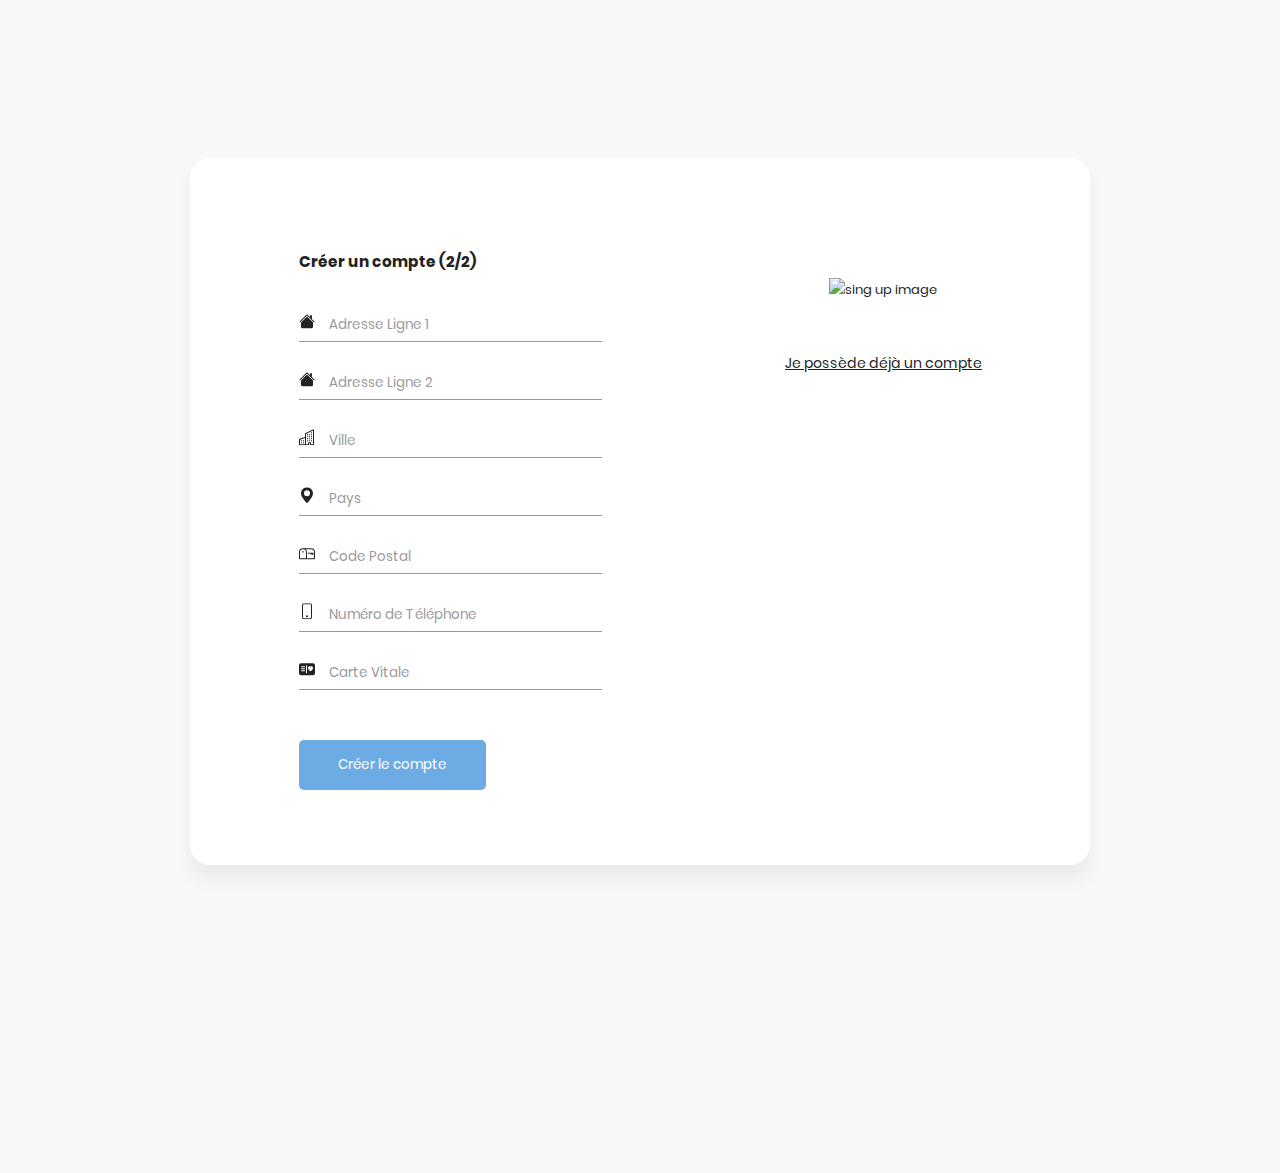
==== commit 2809240f: "Icones Marchent" ====
--- a/CreerCompte2.html
+++ b/CreerCompte2.html
@@ -22,32 +22,65 @@
                         <h3 class="form-title">Créer un compte (2/2)</h3>
                         <form method="POST" class="register-form" id="register-form">
                             <div class="form-group">
-                                <label for="AdL1"><i class="bi bi-house-fill"></i></label>
+                                <label for="AdL1"><i class="bi bi-house-fill">
+                                    <svg xmlns="http://www.w3.org/2000/svg" width="16" height="16" fill="currentColor" class="bi bi-house-fill" viewBox="0 0 16 16">
+                                        <path fill-rule="evenodd" d="m8 3.293 6 6V13.5a1.5 1.5 0 0 1-1.5 1.5h-9A1.5 1.5 0 0 1 2 13.5V9.293l6-6zm5-.793V6l-2-2V2.5a.5.5 0 0 1 .5-.5h1a.5.5 0 0 1 .5.5z"/>
+                                        <path fill-rule="evenodd" d="M7.293 1.5a1 1 0 0 1 1.414 0l6.647 6.646a.5.5 0 0 1-.708.708L8 2.207 1.354 8.854a.5.5 0 1 1-.708-.708L7.293 1.5z"/>
+                                      </svg>
+                                </i></label>
                                 <input type="text" name="AdL1" id="AdL1" placeholder="Adresse Ligne 1"/>
                             </div>
                             <div class="form-group">
-                                <label for="AdL2"><i class="bi bi-house-fill"></i></label>
+                                <label for="AdL2"><i class="bi bi-house-fill">
+                                    <svg xmlns="http://www.w3.org/2000/svg" width="16" height="16" fill="currentColor" class="bi bi-house-fill" viewBox="0 0 16 16">
+                                        <path fill-rule="evenodd" d="m8 3.293 6 6V13.5a1.5 1.5 0 0 1-1.5 1.5h-9A1.5 1.5 0 0 1 2 13.5V9.293l6-6zm5-.793V6l-2-2V2.5a.5.5 0 0 1 .5-.5h1a.5.5 0 0 1 .5.5z"/>
+                                        <path fill-rule="evenodd" d="M7.293 1.5a1 1 0 0 1 1.414 0l6.647 6.646a.5.5 0 0 1-.708.708L8 2.207 1.354 8.854a.5.5 0 1 1-.708-.708L7.293 1.5z"/>
+                                      </svg>
+                                </i></label>
                                 <input type="text" name="AdL2" id="AdL2" placeholder="Adresse Ligne 2"/>
                             </div>
                             <div class="form-group">
-                                <label for="Ville"><i class="bi bi-building"></i></label>
+                                <label for="Ville"><i class="bi bi-building">
+                                    <svg xmlns="http://www.w3.org/2000/svg" width="16" height="16" fill="currentColor" class="bi bi-building" viewBox="0 0 16 16">
+                                        <path fill-rule="evenodd" d="M14.763.075A.5.5 0 0 1 15 .5v15a.5.5 0 0 1-.5.5h-3a.5.5 0 0 1-.5-.5V14h-1v1.5a.5.5 0 0 1-.5.5h-9a.5.5 0 0 1-.5-.5V10a.5.5 0 0 1 .342-.474L6 7.64V4.5a.5.5 0 0 1 .276-.447l8-4a.5.5 0 0 1 .487.022zM6 8.694 1 10.36V15h5V8.694zM7 15h2v-1.5a.5.5 0 0 1 .5-.5h2a.5.5 0 0 1 .5.5V15h2V1.309l-7 3.5V15z"/>
+                                        <path d="M2 11h1v1H2v-1zm2 0h1v1H4v-1zm-2 2h1v1H2v-1zm2 0h1v1H4v-1zm4-4h1v1H8V9zm2 0h1v1h-1V9zm-2 2h1v1H8v-1zm2 0h1v1h-1v-1zm2-2h1v1h-1V9zm0 2h1v1h-1v-1zM8 7h1v1H8V7zm2 0h1v1h-1V7zm2 0h1v1h-1V7zM8 5h1v1H8V5zm2 0h1v1h-1V5zm2 0h1v1h-1V5zm0-2h1v1h-1V3z"/>
+                                      </svg>
+                                </i></label>
                                 <input type="text" name="Ville" id="Ville" placeholder="Ville"/>
                             </div>
                             <div class="form-group">
-                                <label for="Pays"><i class="bi bi-geo-alt-fill"></i></label>
+                                <label for="Pays"><i class="bi bi-geo-alt-fill">
+                                    <svg xmlns="http://www.w3.org/2000/svg" width="16" height="16" fill="currentColor" class="bi bi-geo-alt-fill" viewBox="0 0 16 16">
+                                        <path d="M8 16s6-5.686 6-10A6 6 0 0 0 2 6c0 4.314 6 10 6 10zm0-7a3 3 0 1 1 0-6 3 3 0 0 1 0 6z"/>
+                                      </svg>
+                                </i></label>
                                 <input type="text" name="Pays" id="Pays" placeholder="Pays"/>
                             </div>
                             <div class="form-group">
-                                <label for="CopeP"><i class="bi bi-mailbox"></i></label>
+                                <label for="CopeP"><i class="bi bi-mailbox">
+                                    <svg xmlns="http://www.w3.org/2000/svg" width="16" height="16" fill="currentColor" class="bi bi-mailbox" viewBox="0 0 16 16">
+                                        <path d="M4 4a3 3 0 0 0-3 3v6h6V7a3 3 0 0 0-3-3zm0-1h8a4 4 0 0 1 4 4v6a1 1 0 0 1-1 1H1a1 1 0 0 1-1-1V7a4 4 0 0 1 4-4zm2.646 1A3.99 3.99 0 0 1 8 7v6h7V7a3 3 0 0 0-3-3H6.646z"/>
+                                        <path d="M11.793 8.5H9v-1h5a.5.5 0 0 1 .5.5v1a.5.5 0 0 1-.5.5h-1a.5.5 0 0 1-.354-.146l-.853-.854zM5 7c0 .552-.448 0-1 0s-1 .552-1 0a1 1 0 0 1 2 0z"/>
+                                      </svg>
+                                </i></label>
                                 <input type="text" name="CodeP" id="CodeP" placeholder="Code Postal"/>
                             </div>
                             <div class="form-group">
-                                <label for="NumT"><i class="bi bi-phone"></i></label>
+                                <label for="NumT"><i class="bi bi-phone">
+                                    <svg xmlns="http://www.w3.org/2000/svg" width="16" height="16" fill="currentColor" class="bi bi-phone" viewBox="0 0 16 16">
+                                        <path d="M11 1a1 1 0 0 1 1 1v12a1 1 0 0 1-1 1H5a1 1 0 0 1-1-1V2a1 1 0 0 1 1-1h6zM5 0a2 2 0 0 0-2 2v12a2 2 0 0 0 2 2h6a2 2 0 0 0 2-2V2a2 2 0 0 0-2-2H5z"/>
+                                        <path d="M8 14a1 1 0 1 0 0-2 1 1 0 0 0 0 2z"/>
+                                      </svg>
+                                </i></label>
                                 <input type="text" name="NumT" id="NumT" placeholder="Numéro de Téléphone"/>
                             </div>
                             
                             <div class="form-group">
-                                <label for="CarteV"><i class="bi bi-postcard-heart-fill"></i></label>
+                                <label for="CarteV"><i class="bi bi-postcard-heart-fill">
+                                    <svg xmlns="http://www.w3.org/2000/svg" width="16" height="16" fill="currentColor" class="bi bi-postcard-heart-fill" viewBox="0 0 16 16">
+                                        <path fill-rule="evenodd" d="M2 2a2 2 0 0 0-2 2v8a2 2 0 0 0 2 2h12a2 2 0 0 0 2-2V4a2 2 0 0 0-2-2H2Zm6 2.5a.5.5 0 0 0-1 0v7a.5.5 0 0 0 1 0v-7Zm3.5.878c1.482-1.42 4.795 1.392 0 4.622-4.795-3.23-1.482-6.043 0-4.622ZM2 5.5a.5.5 0 0 1 .5-.5h3a.5.5 0 0 1 0 1h-3a.5.5 0 0 1-.5-.5Zm0 2a.5.5 0 0 1 .5-.5h3a.5.5 0 0 1 0 1h-3a.5.5 0 0 1-.5-.5Zm0 2a.5.5 0 0 1 .5-.5h3a.5.5 0 0 1 0 1h-3a.5.5 0 0 1-.5-.5Z"/>
+                                      </svg>
+                                </i></label>
                                 <input type="text" name="CarteV" id="CarteV" placeholder="Carte Vitale"/>
                             </div>
                             <div class="form-group form-button">
